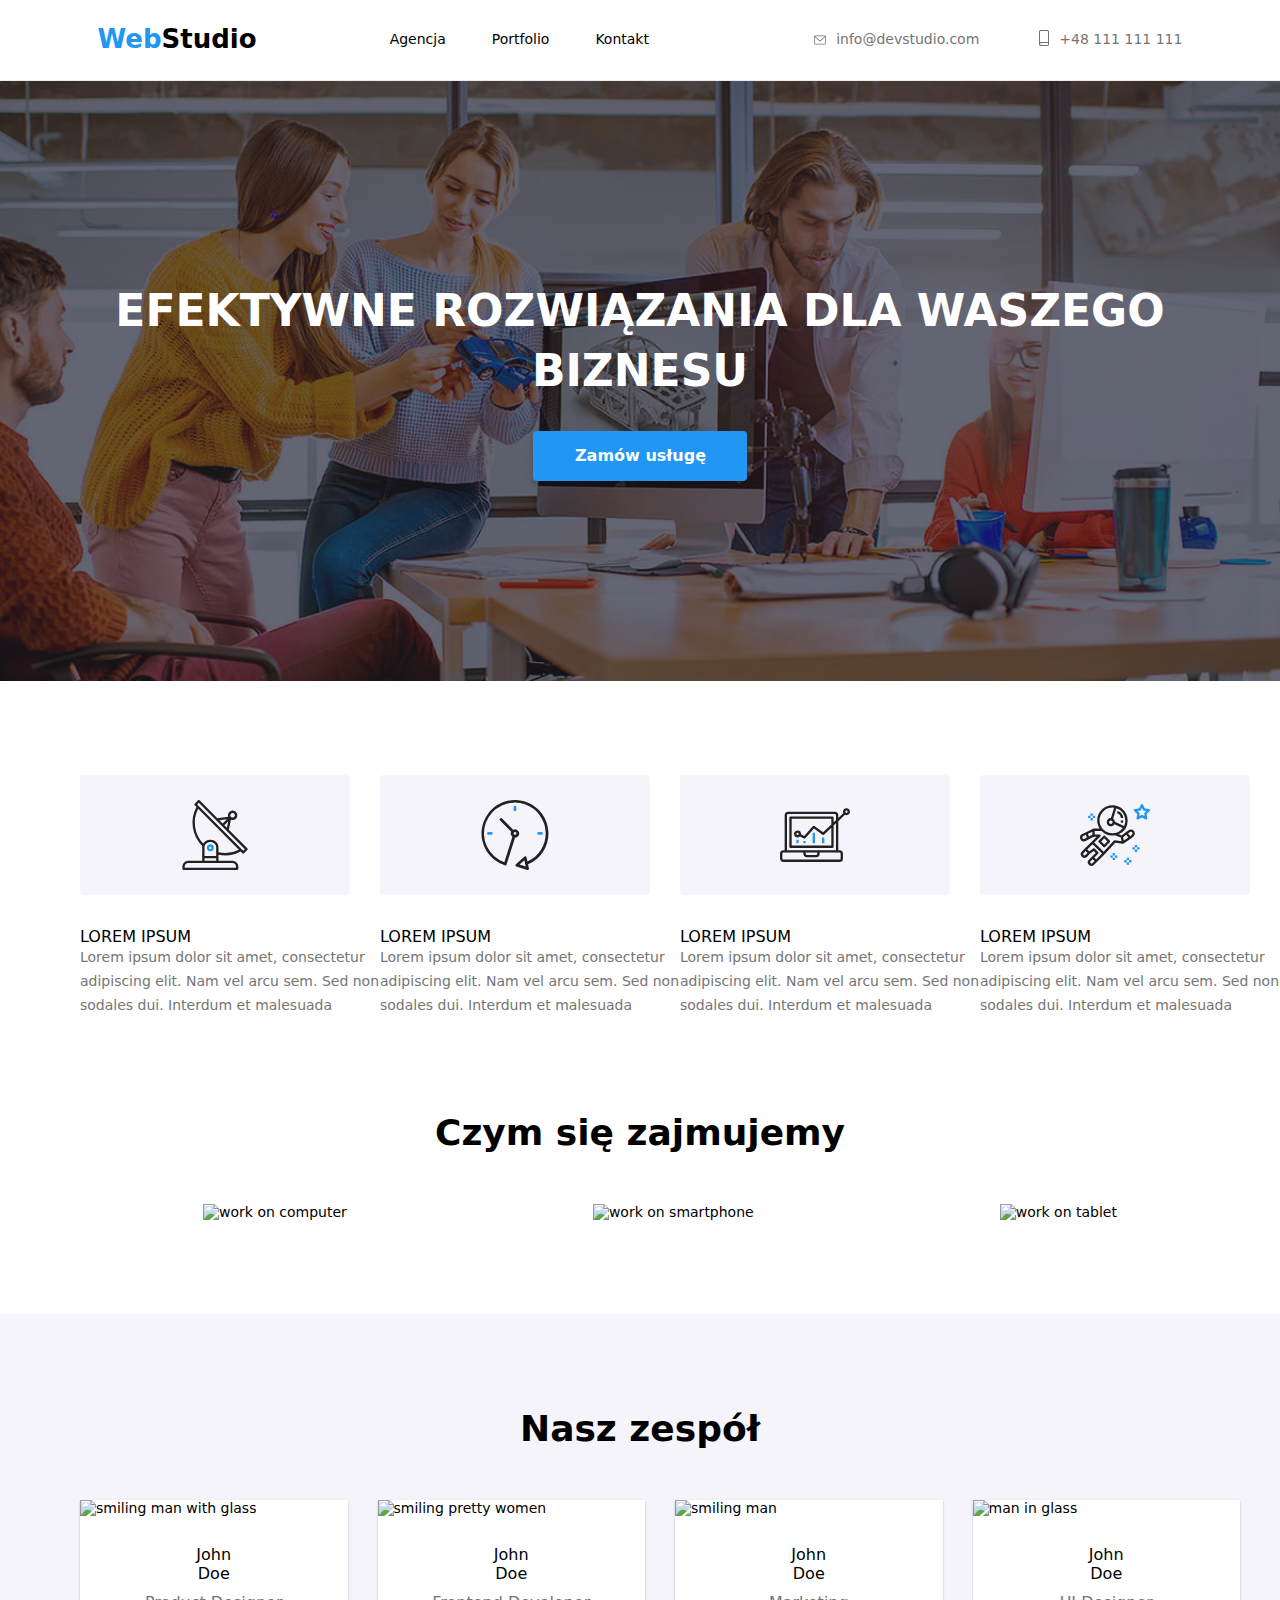
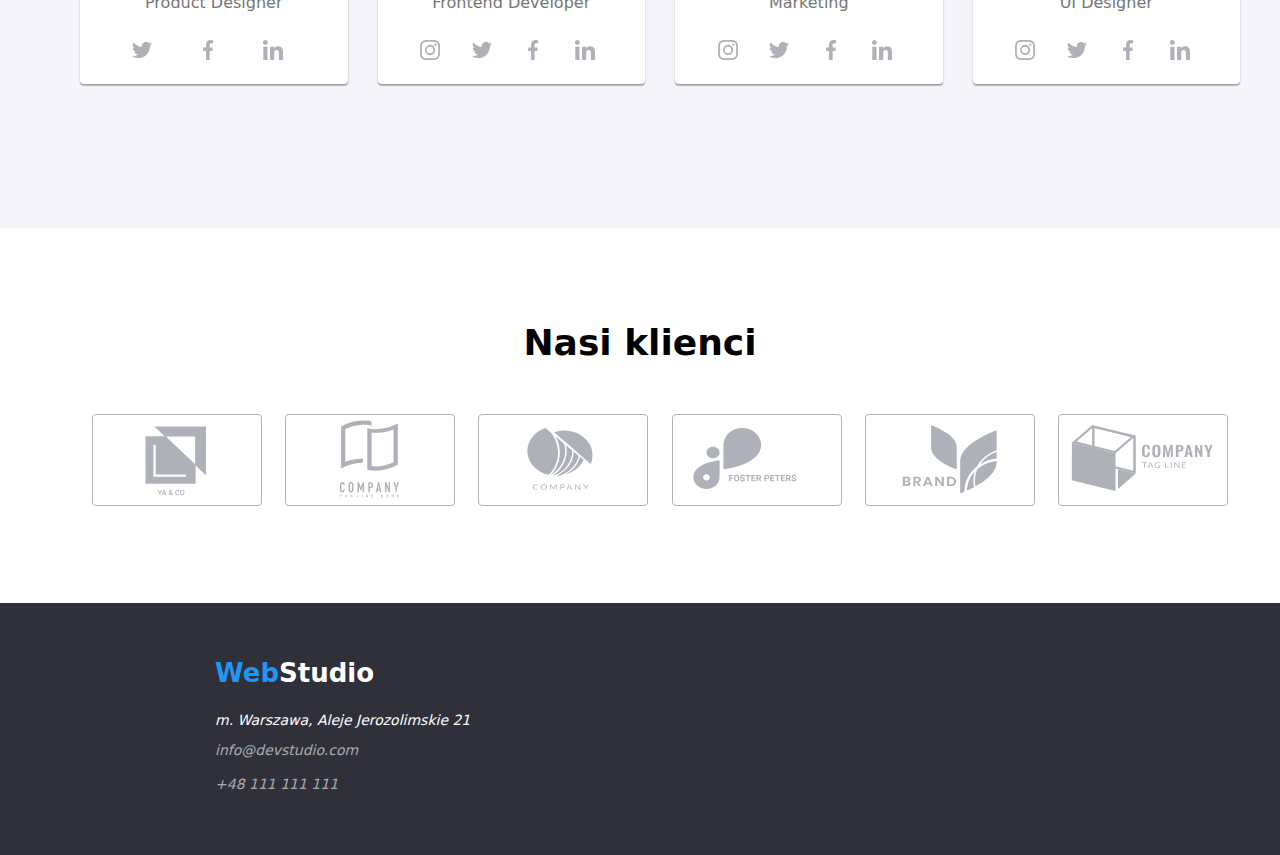
==== index.html @ a22b7eb2 "add background-image, fix header" ====
<!DOCTYPE html>
<html lang="en">
  <head>
    <meta charset="UTF-8" />
    <meta http-equiv="X-UA-Compatible" content="IE=edge" />
    <meta name="viewport" content="width=device-width, initial-scale=1.0" />
    <title>Studio</title>
    <link rel="preconnect" href="https://fonts.googleapis.com" />
    <link rel="preconnect" href="https://fonts.gstatic.com" crossorigin />
    <link
      href="https://fonts.googleapis.com/css2?family=Raleway:wght@700&family=Roboto:wght@400;500;700;900&display=swap"
      rel="stylesheet"
    />
    <link rel="stylesheet" href="css\styles.css" />
    <link
      rel="stylesheet"
      href="https://cdnjs.cloudflare.com/ajax/libs/modern-normalize/1.1.0/modern-normalize.min.css"
    />
  </head>

  <body>
    <header class="header">
      <div class="container">
        <div class="header-location">
          <nav class="navi">
            <a class="logo" href="index.html">
              <span class="logo-header-first">Web</span
              ><span class="logo-header-second">Studio</span></a
            >
            <ul class="menu">
              <li class="link">Agencja</li>
              <li><a class="link" href="portfolio.html">Portfolio</a></li>
              <li class="link">Kontakt</li>
            </ul>
          </nav>
          <ul class="contact-header">
            <li class="contact-date">
              <a href=""
                ><svg
                  class="envelope-icon link"
                  id="icon-envelope"
                  height="16px"
                  width="12px"
                >
                  <use xlink:href="./images/icons.svg#icon-envelope"></use></svg
              ></a>
              <a href="" class="link" href="mailto:info@devstudio.com"
                >info@devstudio.com</a
              >
            </li>
            <li class="contact-date">
              <a href=""
                ><svg
                  class="smartphone-icon link"
                  id="icon-smartphone"
                  width="10px"
                  height="16px"
                >
                  <use
                    xlink:href="./images/icons.svg#icon-smartphone"
                  ></use></svg
              ></a>
              <a class="link" href="tel:+48111111111">+48 111 111 111</a>
            </li>
          </ul>
        </div>
      </div>
    </header>

    <main>
      <section class="section effectiv-business">
        <div class="container">
          <h1 class="title-main">EFEKTYWNE ROZWIĄZANIA DLA WASZEGO BIZNESU</h1>
          <button type="button" class="button-main">Zamów usługę</button>
        </div>
      </section>
      <section class="section">
        <div class="container">
          <ul class="container-items-lorem">
            <li>
              <article>
                <svg id="icon-antenna">
                  <use
                    xlink:href="./images/icons.svg#icon-antenna"
                    width="270px"
                    height="120px"
                  ></use>
                </svg>
                <h3 class="subtitle">LOREM IPSUM</h3>
                <p class="paragraph">
                  Lorem ipsum dolor sit amet, consectetur adipiscing elit. Nam
                  vel arcu sem. Sed non sodales dui. Interdum et malesuada
                </p>
              </article>
            </li>
            <li>
              <article>
                <svg id="clock">
                  <use
                    xlink:href="./images/icons.svg#icon-clock"
                    width="270px"
                    height="120px"
                  ></use>
                </svg>
                <h3 class="subtitle">LOREM IPSUM</h3>
                <p class="paragraph">
                  Lorem ipsum dolor sit amet, consectetur adipiscing elit. Nam
                  vel arcu sem. Sed non sodales dui. Interdum et malesuada
                </p>
              </article>
            </li>
            <li>
              <article>
                <svg id="diagram">
                  <use
                    xlink:href="./images/icons.svg#icon-diagram"
                    width="270px"
                    height="120px"
                  ></use>
                </svg>
                <h3 class="subtitle">LOREM IPSUM</h3>
                <p class="paragraph">
                  Lorem ipsum dolor sit amet, consectetur adipiscing elit. Nam
                  vel arcu sem. Sed non sodales dui. Interdum et malesuada
                </p>
              </article>
            </li>
            <li>
              <article>
                <svg id="astronaut">
                  <use
                    xlink:href="./images/icons.svg#icon-astronaut"
                    width="270px"
                    height="120px"
                  ></use>
                </svg>
                <h3 class="subtitle">LOREM IPSUM</h3>
                <p class="paragraph">
                  Lorem ipsum dolor sit amet, consectetur adipiscing elit. Nam
                  vel arcu sem. Sed non sodales dui. Interdum et malesuada
                </p>
              </article>
            </li>
          </ul>

          <header>
            <h2 class="tittle">Czym się zajmujemy</h2>
          </header>
          <ul class="responsibilities">
            <li>
              <article>
                <figure class="respo-picture">
                  <img
                    src="https://github.com/MichalBryla3/goit-markup-hw-01/blob/main/images/photo1.jpg?raw=true"
                    alt="work on computer"
                    width="370"
                    height="294"
                  />
                </figure>
              </article>
            </li>
            <li>
              <article>
                <figure class="respo-picture">
                  <img
                    src="https://github.com/MichalBryla3/goit-markup-hw-01/blob/main/images/photo2.jpg?raw=true"
                    alt="work on smartphone"
                    width="370"
                    height="294"
                  />
                </figure>
              </article>
            </li>
            <li>
              <article>
                <figure class="respo-picture">
                  <img
                    src="https://github.com/MichalBryla3/goit-markup-hw-01/blob/main/images/photo3.jpg?raw=true"
                    alt="work on tablet"
                    width="370"
                    height="294"
                  />
                </figure>
              </article>
            </li>
          </ul>
        </div>
      </section>

      <section class="section our-team">
        <div class="container">
          <header>
            <h2 class="tittle">Nasz zespół</h2>
          </header>
          <ul class="our-team-list">
            <li>
              <article class="art-color">
                <figure>
                  <img
                    src="https://github.com/MichalBryla3/goit-markup-hw-01/blob/main/images/johndoe.jpg?raw=true"
                    alt="smiling man with glass"
                    width="270"
                    height="260"
                  />
                  <figcaption class="text-team">
                    <h3 class="name">John Doe</h3>
                    <p class="description">Product Designer</p>
                    <div class="icons-team">
                      <svg class="instagram-icon" id="icon-instagram">
                        <use
                          xlink:href="./images/icons.svg#icon-instagram"
                          width="44px"
                          height="44px"
                        ></use>
                      </svg>
                      <svg id="icon-twitter">
                        <use
                          xlink:href="./images/icons.svg#icon-twitter"
                          width="44px"
                          height="44px"
                        ></use>
                      </svg>
                      <svg id="icon-facebook">
                        <use
                          xlink:href="./images/icons.svg#icon-facebook"
                          width="44px"
                          height="44px"
                        ></use>
                      </svg>
                      <svg id="icon-linkedin">
                        <use
                          xlink:href="./images/icons.svg#icon-linkedin"
                          width="44px"
                          height="44px"
                        ></use>
                      </svg>
                    </div>
                  </figcaption>
                </figure>
              </article>
            </li>
            <li>
              <article class="art-color">
                <figure>
                  <img
                    src="https://github.com/MichalBryla3/goit-markup-hw-01/blob/main/images/johndoe2.jpg?raw=true"
                    alt="smiling pretty women"
                    width="270"
                    height="260"
                  />
                  <figcaption class="text-team">
                    <h3 class="name">John Doe</h3>
                    <p class="description">Frontend Developer</p>
                    <div class="icons-team">
                      <svg id="icon-instagram">
                        <use
                          xlink:href="./images/icons.svg#icon-instagram"
                          width="44px"
                          height="44px"
                        ></use>
                      </svg>
                      <svg id="icon-twitter">
                        <use
                          xlink:href="./images/icons.svg#icon-twitter"
                          width="44px"
                          height="44px"
                        ></use>
                      </svg>
                      <svg id="icon-facebook">
                        <use
                          xlink:href="./images/icons.svg#icon-facebook"
                          width="44px"
                          height="44px"
                        ></use>
                      </svg>
                      <svg id="icon-linkedin">
                        <use
                          xlink:href="./images/icons.svg#icon-linkedin"
                          width="44px"
                          height="44px"
                        ></use>
                      </svg>
                    </div>
                  </figcaption>
                </figure>
              </article>
            </li>
            <li>
              <article class="art-color">
                <figure>
                  <img
                    src="https://github.com/MichalBryla3/goit-markup-hw-01/blob/main/images/johndoe3.jpg?raw=true"
                    alt="smiling man"
                    width="270"
                    height="260"
                  />
                  <figcaption class="text-team">
                    <h3 class="name">John Doe</h3>
                    <p class="description">Marketing</p>
                    <div class="icons-team">
                      <svg id="icon-instagram">
                        <use
                          xlink:href="./images/icons.svg#icon-instagram"
                          width="44px"
                          height="44px"
                        ></use>
                      </svg>
                      <svg id="icon-twitter">
                        <use
                          xlink:href="./images/icons.svg#icon-twitter"
                          width="44px"
                          height="44px"
                        ></use>
                      </svg>
                      <svg id="icon-facebook">
                        <use
                          xlink:href="./images/icons.svg#icon-facebook"
                          width="44px"
                          height="44px"
                        ></use>
                      </svg>
                      <svg id="icon-linkedin">
                        <use
                          xlink:href="./images/icons.svg#icon-linkedin"
                          width="44px"
                          height="44px"
                        ></use>
                      </svg>
                    </div>
                  </figcaption>
                </figure>
              </article>
            </li>
            <li>
              <article class="art-color">
                <figure>
                  <img
                    src="https://github.com/MichalBryla3/goit-markup-hw-01/blob/main/images/johndoe4.jpg?raw=true"
                    alt="man in glass"
                    width="270"
                    height="260"
                  />
                  <figcaption class="text">
                    <h3 class="name">John Doe</h3>
                    <p class="description">UI Designer</p>
                    <div class="icons-team">
                      <svg class="icon-instagram" id="icon-instagram">
                        <use
                          xlink:href="./images/icons.svg#icon-instagram"
                          width="44px"
                          height="44px"
                        ></use>
                      </svg>
                      <svg id="icon-twitter">
                        <use
                          xlink:href="./images/icons.svg#icon-twitter"
                          width="44px"
                          height="44px"
                        ></use>
                      </svg>
                      <svg id="icon-facebook">
                        <use
                          xlink:href="./images/icons.svg#icon-facebook"
                          width="44px"
                          height="44px"
                        ></use>
                      </svg>
                      <svg id="icon-linkedin">
                        <use
                          xlink:href="./images/icons.svg#icon-linkedin"
                          width="44px"
                          height="44px"
                        ></use>
                      </svg>
                    </div>
                  </figcaption>
                </figure>
              </article>
            </li>
          </ul>
        </div>
      </section>
      <section class="section">
        <div class="container">
          <h2 class="tittle">Nasi klienci</h2>
          <ul class="our-clients">
            <li class="omgomg">
              <a href=""
                ><svg class="client" id="icon-Logo1">
                  <use xlink:href="./images/icons.svg#icon-Logo1"></use></svg
              ></a>
            </li>

            <li>
              <a href=""
                ><svg class="client" id="icon-Logo2">
                  <use xlink:href="./images/icons.svg#icon-Logo2"></use></svg
              ></a>
            </li>
            <li>
              <a href=""
                ><svg class="client" id="icon-Logo3">
                  <use xlink:href="./images/icons.svg#icon-Logo3"></use></svg
              ></a>
            </li>
            <li>
              <a href=""
                ><svg class="client" id="icon-Logo4">
                  <use xlink:href="./images/icons.svg#icon-Logo4"></use></svg
              ></a>
            </li>
            <li>
              <a href=""
                ><svg class="client" id="icon-Logo5">
                  <use xlink:href="./images/icons.svg#icon-Logo5"></use></svg
              ></a>
            </li>
            <li>
              <a href=""
                ><svg class="client" id="icon-Logo6">
                  <use xlink:href="./images/icons.svg#icon-Logo6"></use></svg
              ></a>
            </li>
          </ul>
        </div>
      </section>
    </main>
    <footer class="footer">
      <div class="container">
        <a class="logo-footer" href="index.html"
          ><span class="logo-footer-first">Web</span
          ><span class="logo-footer-second">Studio</span></a
        >

        <address>
          <p class="address">m. Warszawa, Aleje Jerozolimskie 21</p>
          <ul class="footer-dots">
            <li>
              <a class="link contact-footer" href="mailto:info@devstudio.com"
                >info@devstudio.com</a
              >
            </li>
            <li>
              <a class="link contact-footer" href="tel:+48111111111"
                >+48 111 111 111</a
              >
            </li>
          </ul>
        </address>
      </div>
    </footer>
  </body>
</html>
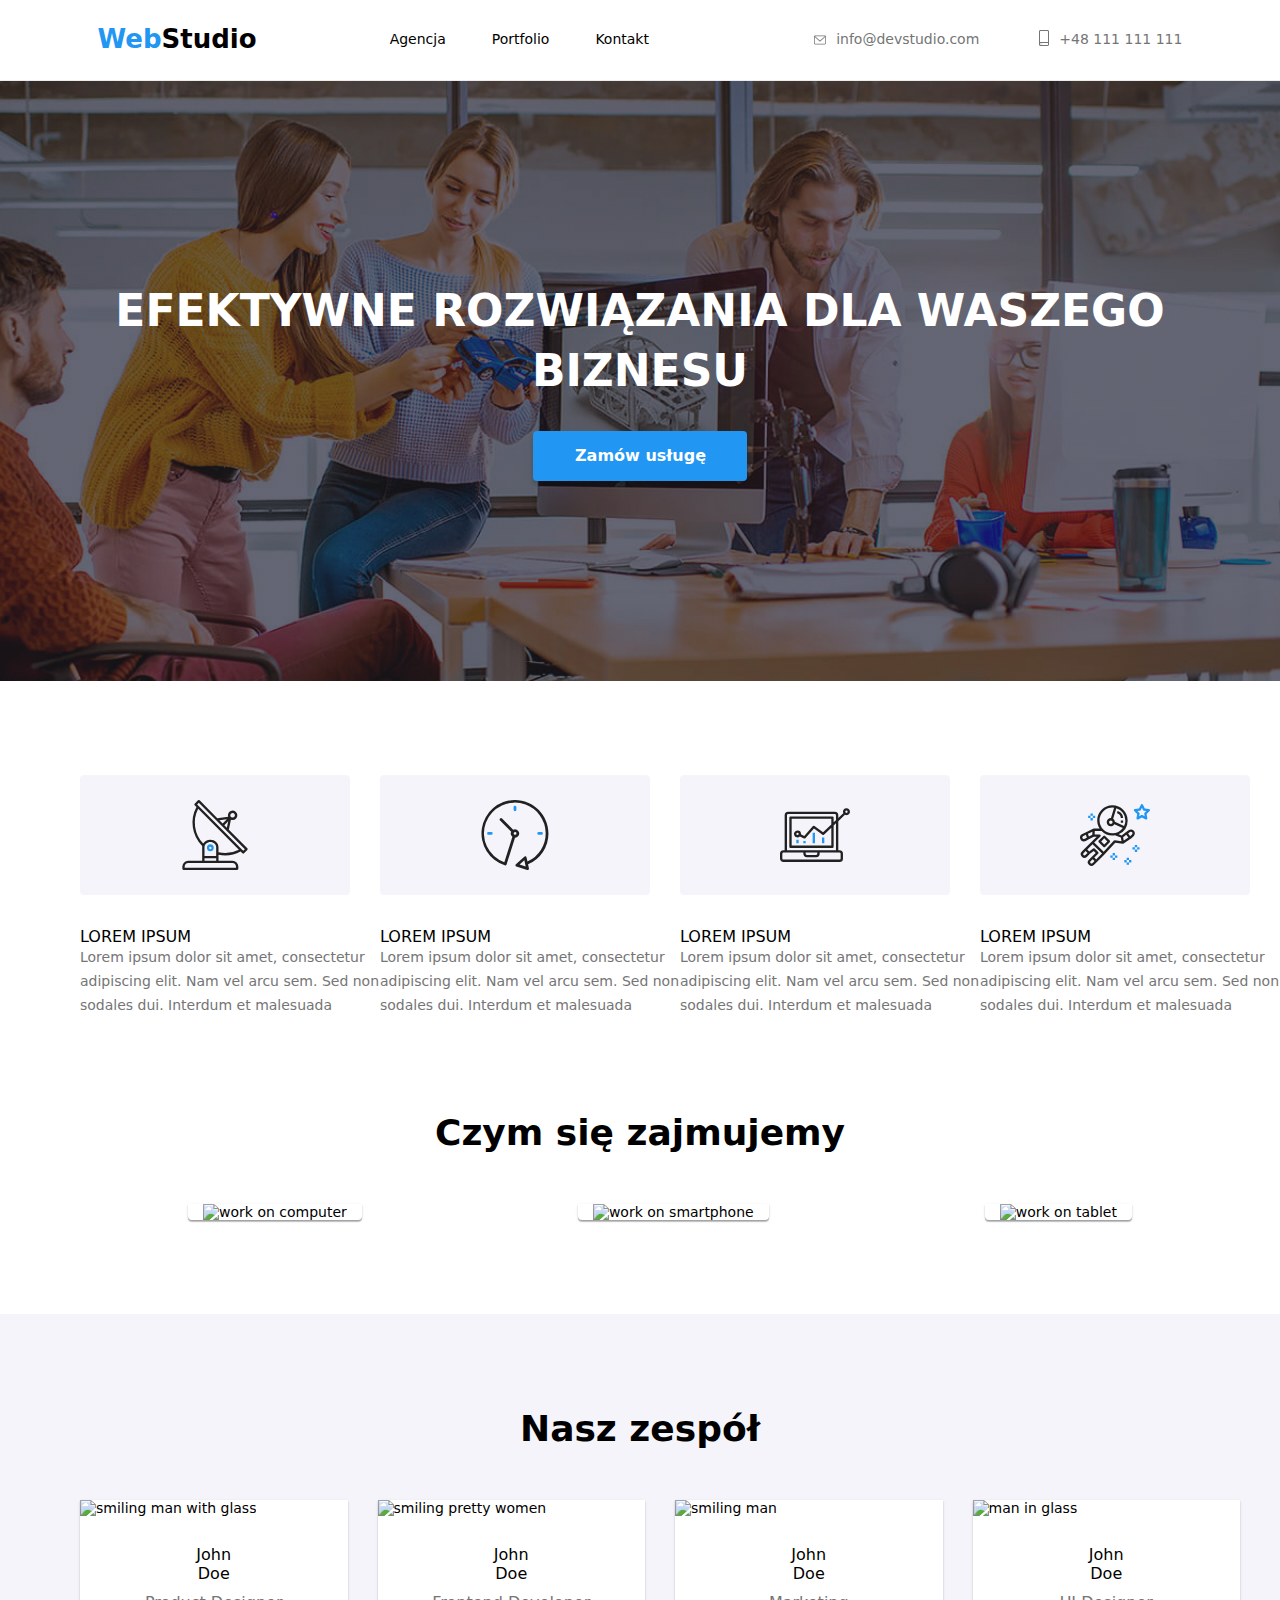
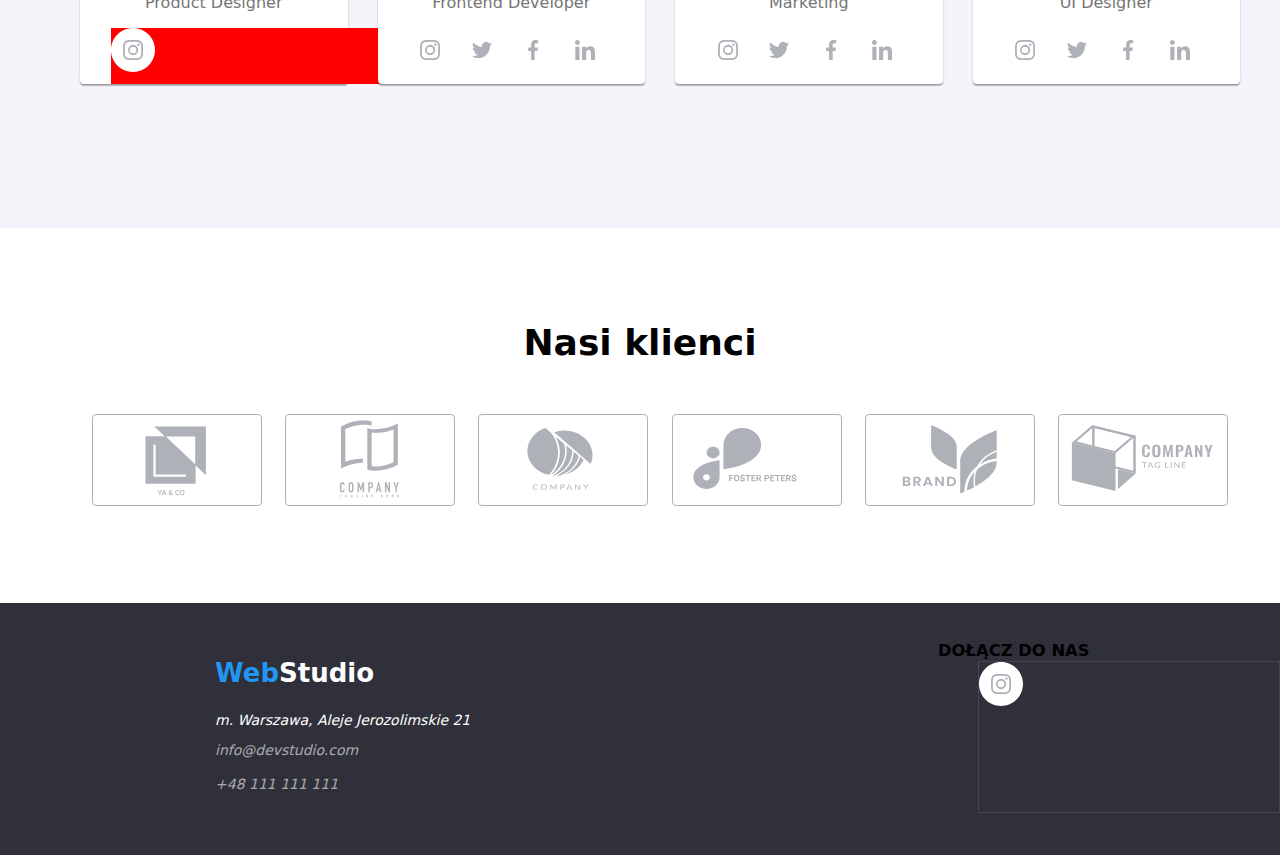
==== commit 909069c2: "do poprawy" ====
--- a/index.html
+++ b/index.html
@@ -206,13 +206,14 @@
                     <h3 class="name">John Doe</h3>
                     <p class="description">Product Designer</p>
                     <div class="icons-team">
-                      <svg class="instagram-icon" id="icon-instagram">
-                        <use
-                          xlink:href="./images/icons.svg#icon-instagram"
-                          width="44px"
-                          height="44px"
-                        ></use>
-                      </svg>
+                      <a class="instagram-icons" href=""
+                        ><svg class="instagram-icon" id="icon-instagram">
+                          <use
+                            xlink:href="./images/icons.svg#icon-instagram"
+                            width="44px"
+                            height="44px"
+                          ></use></svg
+                      ></a>
                       <svg id="icon-twitter">
                         <use
                           xlink:href="./images/icons.svg#icon-twitter"
@@ -425,6 +426,7 @@
         </div>
       </section>
     </main>
+
     <footer class="footer">
       <div class="container">
         <a class="logo-footer" href="index.html"
@@ -448,6 +450,24 @@
           </ul>
         </address>
       </div>
+      <div>
+        <h3>DOŁĄCZ DO NAS</h3>
+        <ul>
+          <li>
+            <a href=""
+              ><svg class="footer-icon" id="icon-instagram">
+                <use
+                  xlink:href="./images/icons.svg#icon-instagram"
+                  width="44px"
+                  height="44px"
+                ></use></svg
+            ></a>
+          </li>
+          <li><a href=""></a></li>
+          <li><a href=""></a></li>
+          <li><a href=""></a></li>
+        </ul>
+      </div>
     </footer>
   </body>
 </html>
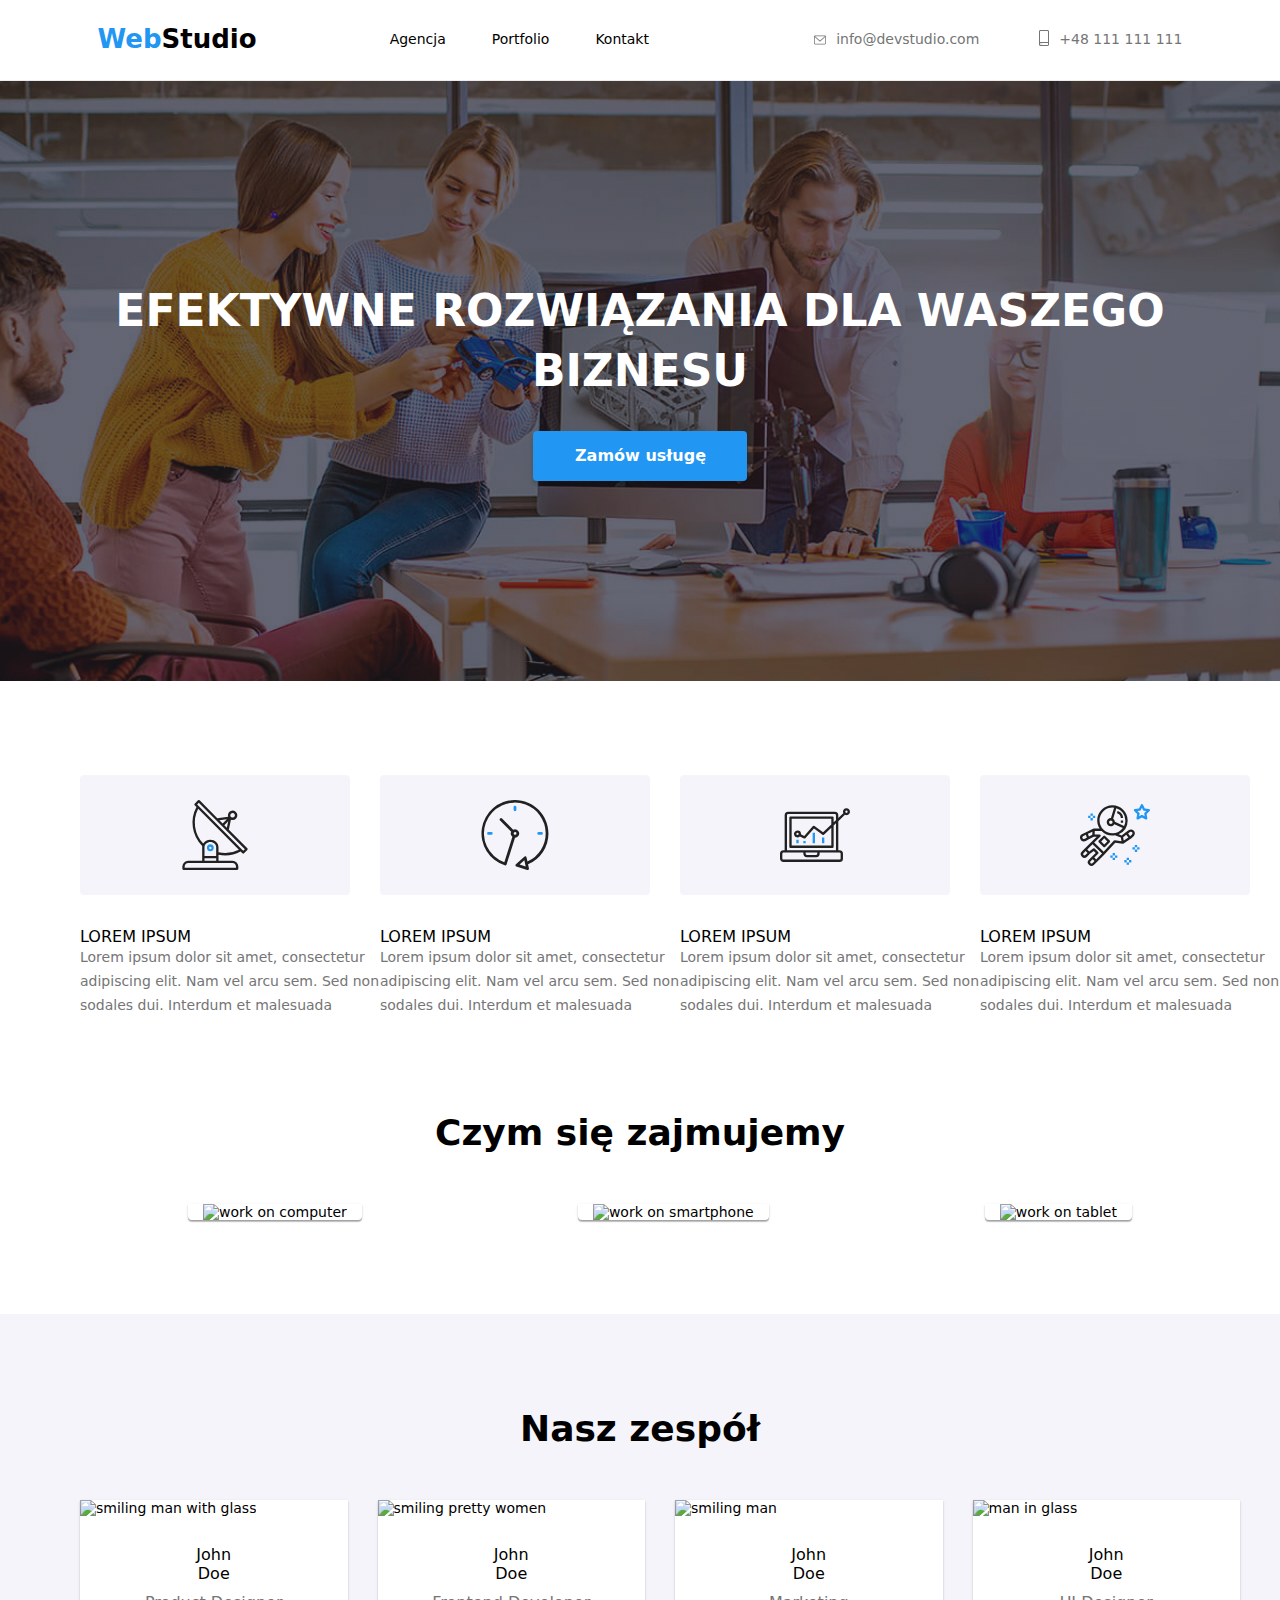
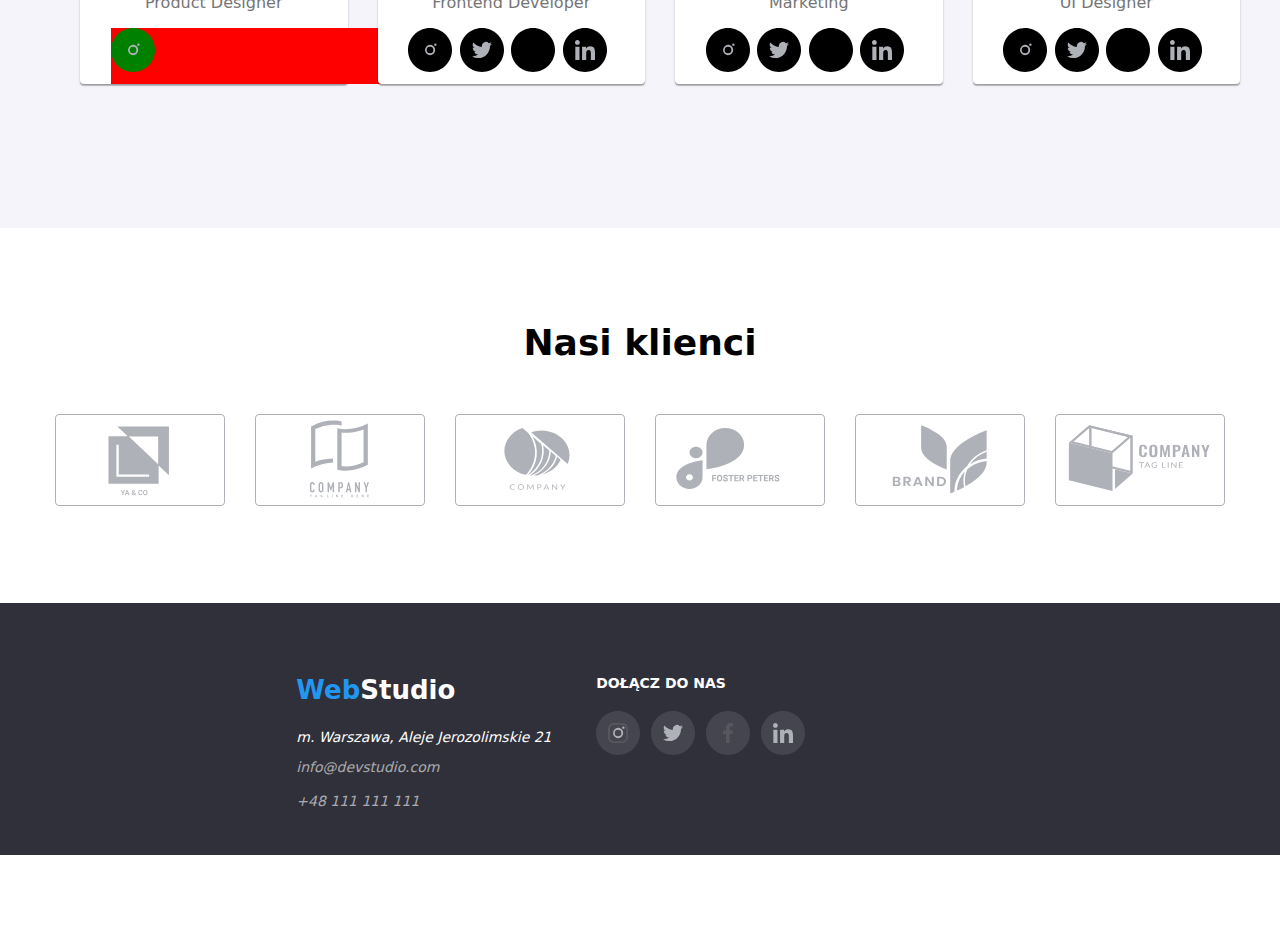
==== commit 889b3308: "social media in footer" ====
--- a/index.html
+++ b/index.html
@@ -428,7 +428,7 @@
     </main>
 
     <footer class="footer">
-      <div class="container">
+      <div class="container footer-container">
         <a class="logo-footer" href="index.html"
           ><span class="logo-footer-first">Web</span
           ><span class="logo-footer-second">Studio</span></a
@@ -450,9 +450,9 @@
           </ul>
         </address>
       </div>
-      <div>
-        <h3>DOŁĄCZ DO NAS</h3>
-        <ul>
+      <div class="join-to-us">
+        <h3 class="subtitle-social-media">DOŁĄCZ DO NAS</h3>
+        <ul class="icons-to-social-media">
           <li>
             <a href=""
               ><svg class="footer-icon" id="icon-instagram">
@@ -463,9 +463,36 @@
                 ></use></svg
             ></a>
           </li>
-          <li><a href=""></a></li>
-          <li><a href=""></a></li>
-          <li><a href=""></a></li>
+          <li>
+            <a href=""
+              ><svg class="footer-icon" id="icon-twitter">
+                <use
+                  xlink:href="./images/icons.svg#icon-twitter"
+                  width="44px"
+                  height="44px"
+                ></use></svg
+            ></a>
+          </li>
+          <li>
+            <a href=""
+              ><svg class="footer-icon" id="icon-facebook">
+                <use
+                  xlink:href="./images/icons.svg#icon-facebook"
+                  width="44px"
+                  height="44px"
+                ></use></svg
+            ></a>
+          </li>
+          <li>
+            <a href=""
+              ><svg class="footer-icon" id="icon-linkedin">
+                <use
+                  xlink:href="./images/icons.svg#icon-linkedin"
+                  width="44px"
+                  height="44px"
+                ></use></svg
+            ></a>
+          </li>
         </ul>
       </div>
     </footer>
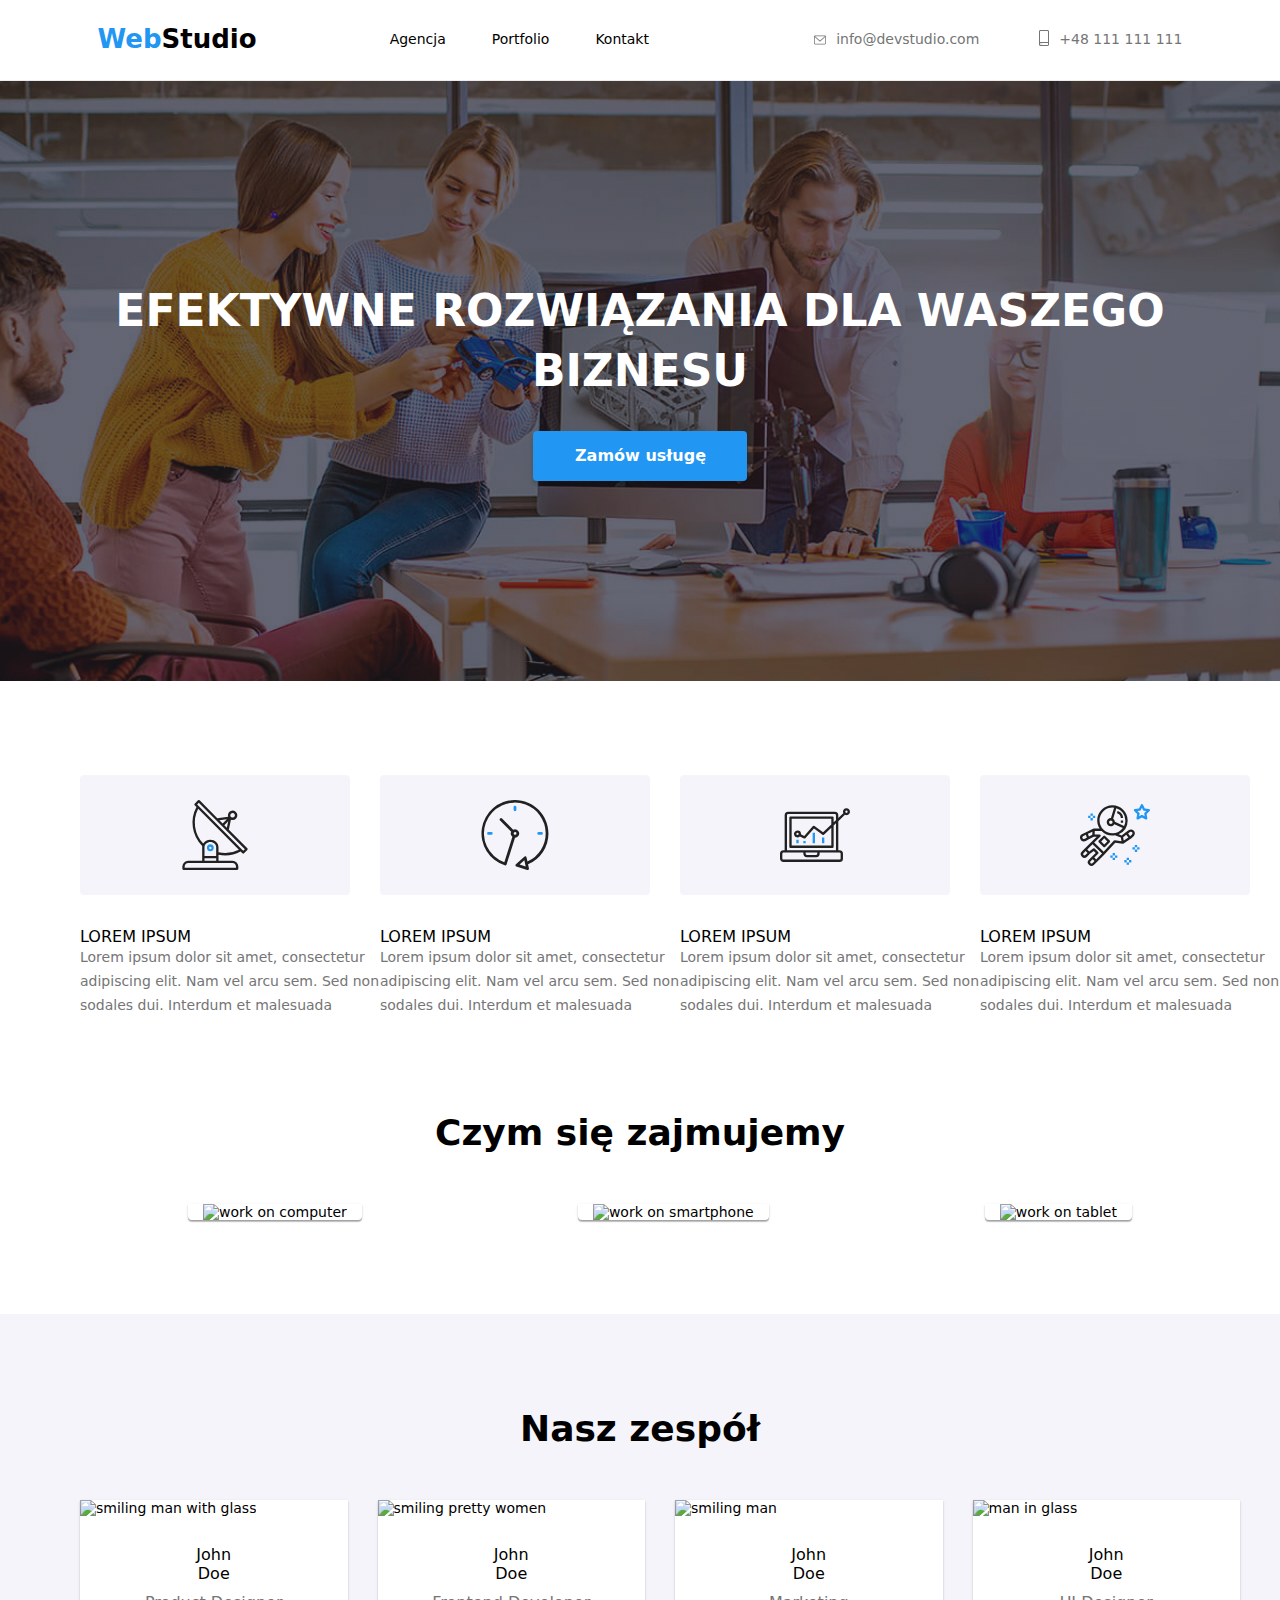
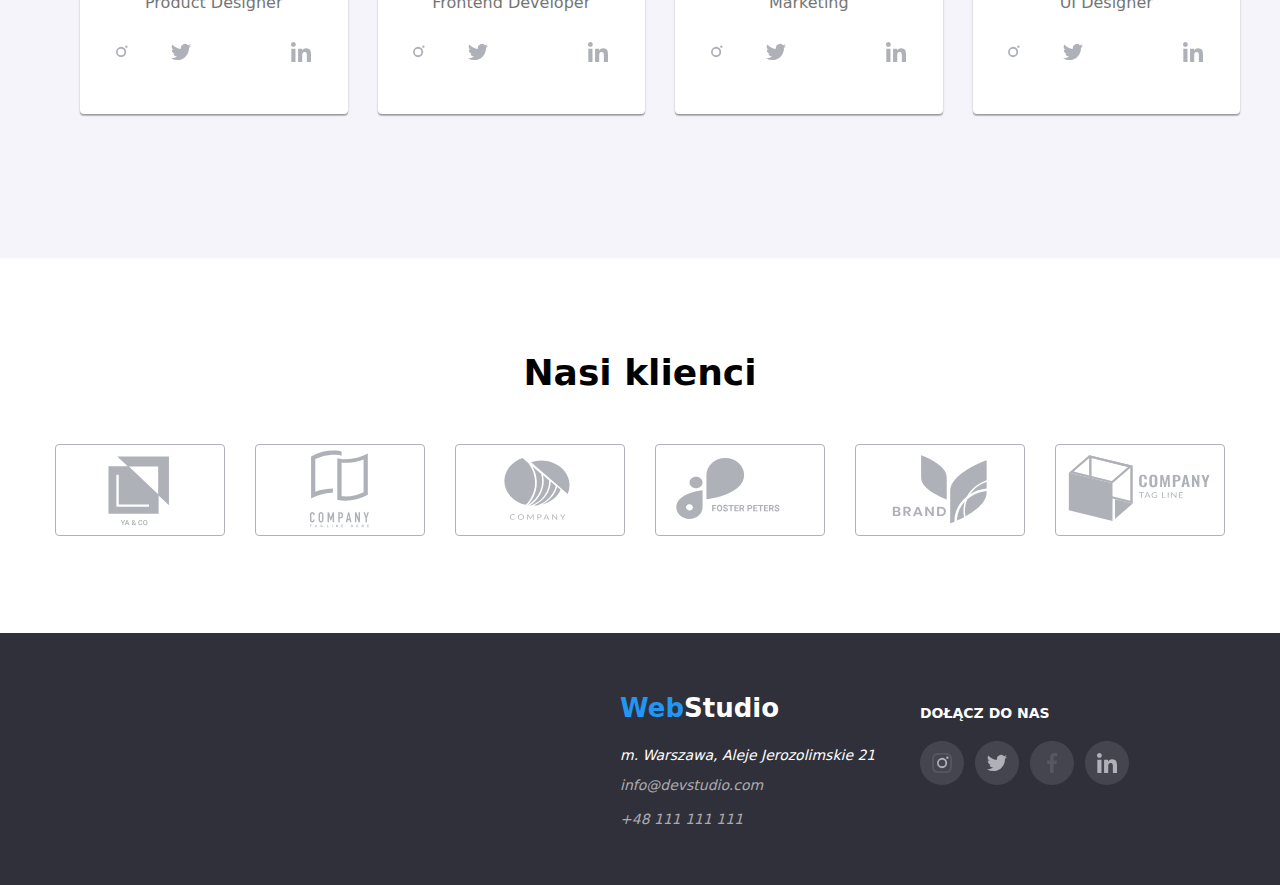
==== commit c42302a1: "add box-shadow to portfolio" ====
--- a/index.html
+++ b/index.html
@@ -206,35 +206,38 @@
                     <h3 class="name">John Doe</h3>
                     <p class="description">Product Designer</p>
                     <div class="icons-team">
-                      <a class="instagram-icons" href=""
-                        ><svg class="instagram-icon" id="icon-instagram">
+                      <a class="icon" href=""
+                        ><svg class="icons-hover" id="icon-instagram">
                           <use
                             xlink:href="./images/icons.svg#icon-instagram"
                             width="44px"
                             height="44px"
                           ></use></svg
                       ></a>
-                      <svg id="icon-twitter">
-                        <use
-                          xlink:href="./images/icons.svg#icon-twitter"
-                          width="44px"
-                          height="44px"
-                        ></use>
-                      </svg>
-                      <svg id="icon-facebook">
-                        <use
-                          xlink:href="./images/icons.svg#icon-facebook"
-                          width="44px"
-                          height="44px"
-                        ></use>
-                      </svg>
-                      <svg id="icon-linkedin">
-                        <use
-                          xlink:href="./images/icons.svg#icon-linkedin"
-                          width="44px"
-                          height="44px"
-                        ></use>
-                      </svg>
+                      <a class="icon" href=""
+                        ><svg class="icons-hover" id="icon-twitter">
+                          <use
+                            xlink:href="./images/icons.svg#icon-twitter"
+                            width="44px"
+                            height="44px"
+                          ></use></svg
+                      ></a>
+                      <a class="icon" href=""
+                        ><svg class="icons-hover" id="icon-facebook">
+                          <use
+                            xlink:href="./images/icons.svg#icon-facebook"
+                            width="44px"
+                            height="44px"
+                          ></use></svg
+                      ></a>
+                      <a class="icon" href=""
+                        ><svg class="icons-hover" id="icon-linkedin">
+                          <use
+                            xlink:href="./images/icons.svg#icon-linkedin"
+                            width="44px"
+                            height="44px"
+                          ></use></svg
+                      ></a>
                     </div>
                   </figcaption>
                 </figure>
@@ -253,34 +256,38 @@
                     <h3 class="name">John Doe</h3>
                     <p class="description">Frontend Developer</p>
                     <div class="icons-team">
-                      <svg id="icon-instagram">
-                        <use
-                          xlink:href="./images/icons.svg#icon-instagram"
-                          width="44px"
-                          height="44px"
-                        ></use>
-                      </svg>
-                      <svg id="icon-twitter">
-                        <use
-                          xlink:href="./images/icons.svg#icon-twitter"
-                          width="44px"
-                          height="44px"
-                        ></use>
-                      </svg>
-                      <svg id="icon-facebook">
-                        <use
-                          xlink:href="./images/icons.svg#icon-facebook"
-                          width="44px"
-                          height="44px"
-                        ></use>
-                      </svg>
-                      <svg id="icon-linkedin">
-                        <use
-                          xlink:href="./images/icons.svg#icon-linkedin"
-                          width="44px"
-                          height="44px"
-                        ></use>
-                      </svg>
+                      <a class="icon" href=""
+                        ><svg class="icons-hover" id="icon-instagram">
+                          <use
+                            xlink:href="./images/icons.svg#icon-instagram"
+                            width="44px"
+                            height="44px"
+                          ></use></svg
+                      ></a>
+                      <a class="icon" href=""
+                        ><svg class="icons-hover" id="icon-twitter">
+                          <use
+                            xlink:href="./images/icons.svg#icon-twitter"
+                            width="44px"
+                            height="44px"
+                          ></use></svg
+                      ></a>
+                      <a class="icon" href=""
+                        ><svg class="icons-hover" id="icon-facebook">
+                          <use
+                            xlink:href="./images/icons.svg#icon-facebook"
+                            width="44px"
+                            height="44px"
+                          ></use></svg
+                      ></a>
+                      <a class="icon" href=""
+                        ><svg class="icons-hover" id="icon-linkedin">
+                          <use
+                            xlink:href="./images/icons.svg#icon-linkedin"
+                            width="44px"
+                            height="44px"
+                          ></use></svg
+                      ></a>
                     </div>
                   </figcaption>
                 </figure>
@@ -299,34 +306,38 @@
                     <h3 class="name">John Doe</h3>
                     <p class="description">Marketing</p>
                     <div class="icons-team">
-                      <svg id="icon-instagram">
-                        <use
-                          xlink:href="./images/icons.svg#icon-instagram"
-                          width="44px"
-                          height="44px"
-                        ></use>
-                      </svg>
-                      <svg id="icon-twitter">
-                        <use
-                          xlink:href="./images/icons.svg#icon-twitter"
-                          width="44px"
-                          height="44px"
-                        ></use>
-                      </svg>
-                      <svg id="icon-facebook">
-                        <use
-                          xlink:href="./images/icons.svg#icon-facebook"
-                          width="44px"
-                          height="44px"
-                        ></use>
-                      </svg>
-                      <svg id="icon-linkedin">
-                        <use
-                          xlink:href="./images/icons.svg#icon-linkedin"
-                          width="44px"
-                          height="44px"
-                        ></use>
-                      </svg>
+                      <a class="icon" href=""
+                        ><svg class="icons-hover" id="icon-instagram">
+                          <use
+                            xlink:href="./images/icons.svg#icon-instagram"
+                            width="44px"
+                            height="44px"
+                          ></use></svg
+                      ></a>
+                      <a class="icon" href=""
+                        ><svg class="icons-hover" id="icon-twitter">
+                          <use
+                            xlink:href="./images/icons.svg#icon-twitter"
+                            width="44px"
+                            height="44px"
+                          ></use></svg
+                      ></a>
+                      <a class="icon" href=""
+                        ><svg class="icons-hover" id="icon-facebook">
+                          <use
+                            xlink:href="./images/icons.svg#icon-facebook"
+                            width="44px"
+                            height="44px"
+                          ></use></svg
+                      ></a>
+                      <a class="icon" href=""
+                        ><svg class="icons-hover" id="icon-linkedin">
+                          <use
+                            xlink:href="./images/icons.svg#icon-linkedin"
+                            width="44px"
+                            height="44px"
+                          ></use></svg
+                      ></a>
                     </div>
                   </figcaption>
                 </figure>
@@ -345,34 +356,38 @@
                     <h3 class="name">John Doe</h3>
                     <p class="description">UI Designer</p>
                     <div class="icons-team">
-                      <svg class="icon-instagram" id="icon-instagram">
-                        <use
-                          xlink:href="./images/icons.svg#icon-instagram"
-                          width="44px"
-                          height="44px"
-                        ></use>
-                      </svg>
-                      <svg id="icon-twitter">
-                        <use
-                          xlink:href="./images/icons.svg#icon-twitter"
-                          width="44px"
-                          height="44px"
-                        ></use>
-                      </svg>
-                      <svg id="icon-facebook">
-                        <use
-                          xlink:href="./images/icons.svg#icon-facebook"
-                          width="44px"
-                          height="44px"
-                        ></use>
-                      </svg>
-                      <svg id="icon-linkedin">
-                        <use
-                          xlink:href="./images/icons.svg#icon-linkedin"
-                          width="44px"
-                          height="44px"
-                        ></use>
-                      </svg>
+                      <a class="icon" href=""
+                        ><svg class="icons-hover" id="icon-instagram">
+                          <use
+                            xlink:href="./images/icons.svg#icon-instagram"
+                            width="44px"
+                            height="44px"
+                          ></use></svg
+                      ></a>
+                      <a class="icon" href=""
+                        ><svg class="icons-hover" id="icon-twitter">
+                          <use
+                            xlink:href="./images/icons.svg#icon-twitter"
+                            width="44px"
+                            height="44px"
+                          ></use></svg
+                      ></a>
+                      <a class="icon" href=""
+                        ><svg class="icons-hover" id="icon-facebook">
+                          <use
+                            xlink:href="./images/icons.svg#icon-facebook"
+                            width="44px"
+                            height="44px"
+                          ></use></svg
+                      ></a>
+                      <a class="icon" href=""
+                        ><svg class="icons-hover" id="icon-linkedin">
+                          <use
+                            xlink:href="./images/icons.svg#icon-linkedin"
+                            width="44px"
+                            height="44px"
+                          ></use></svg
+                      ></a>
                     </div>
                   </figcaption>
                 </figure>
@@ -385,7 +400,7 @@
         <div class="container">
           <h2 class="tittle">Nasi klienci</h2>
           <ul class="our-clients">
-            <li class="omgomg">
+            <li>
               <a href=""
                 ><svg class="client" id="icon-Logo1">
                   <use xlink:href="./images/icons.svg#icon-Logo1"></use></svg
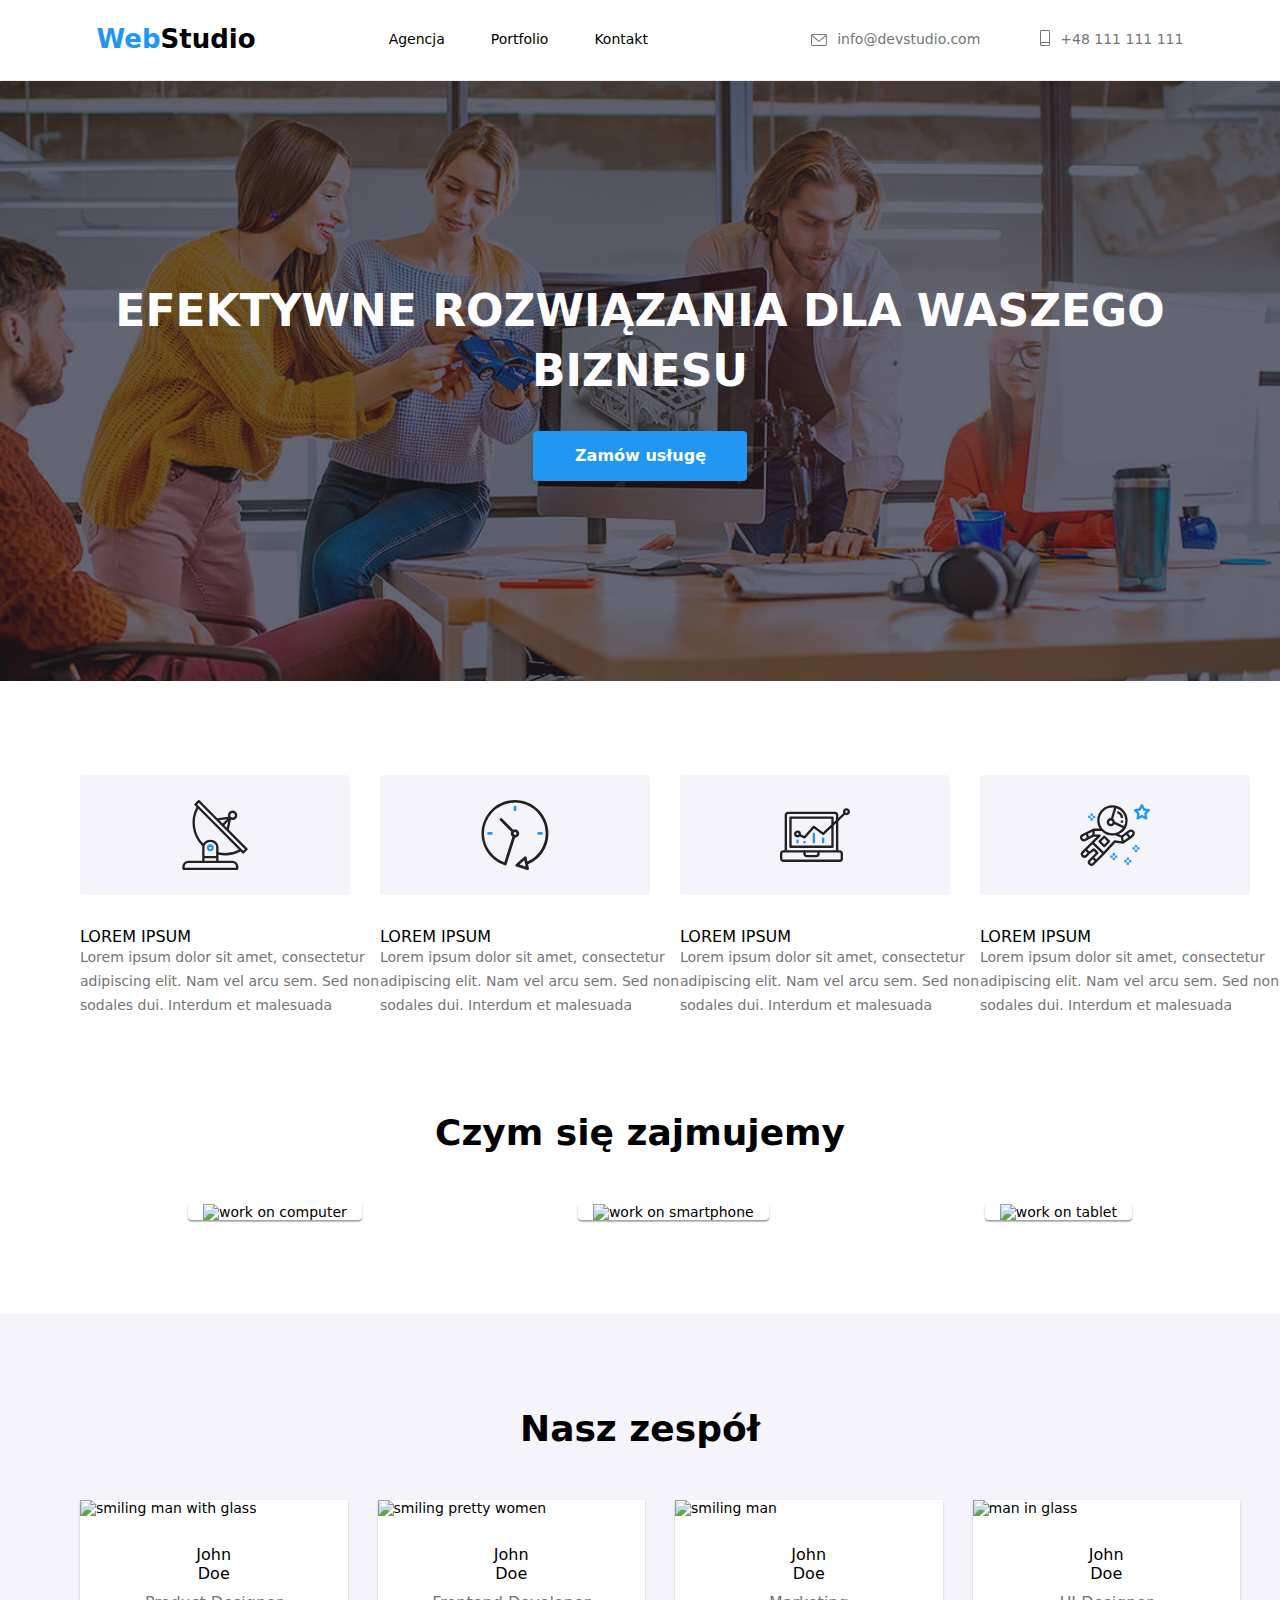
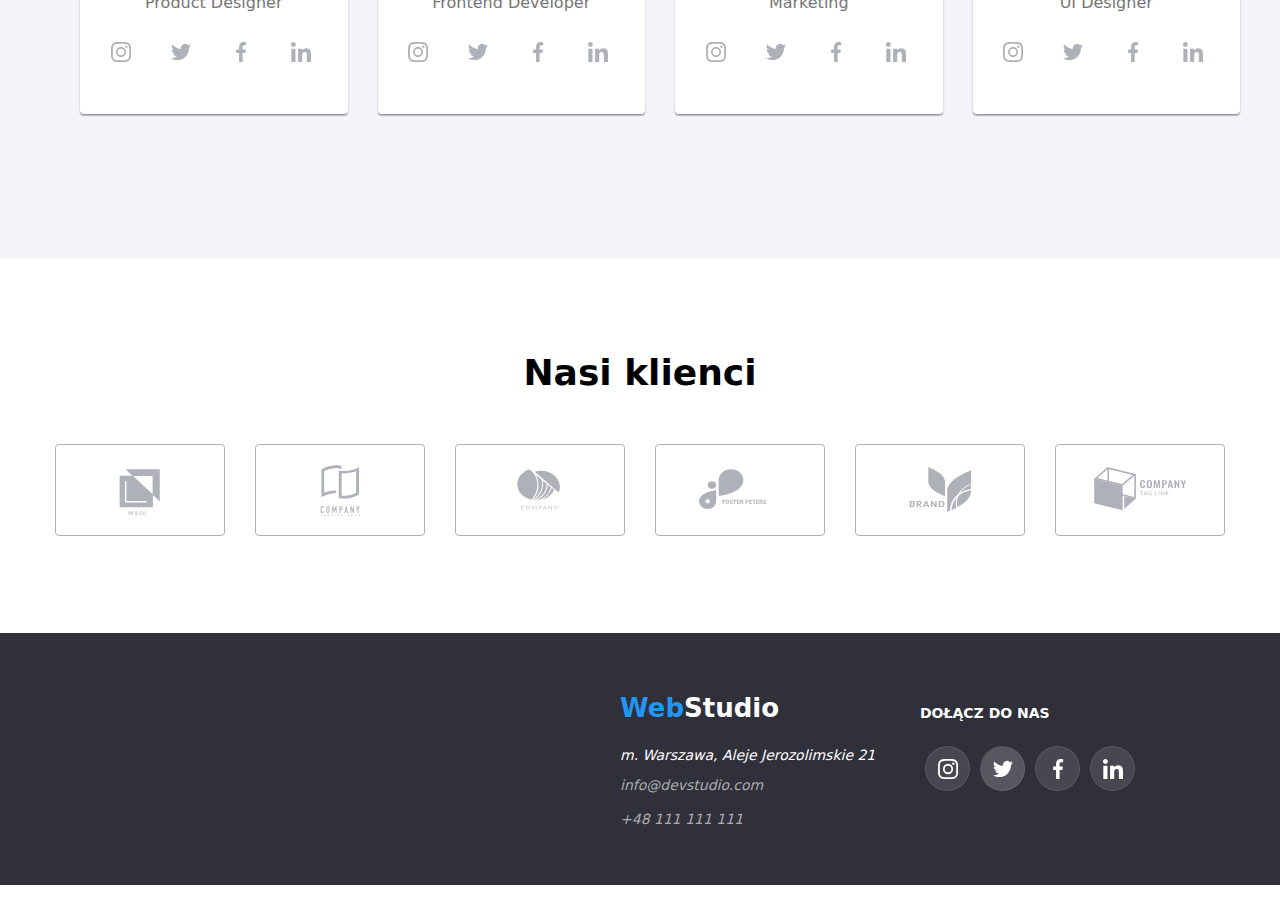
==== commit e0e16c27: "again addnew svg icons, fix footer social media icons, fix header" ====
--- a/index.html
+++ b/index.html
@@ -37,21 +37,19 @@
             <li class="contact-date">
               <a href=""
                 ><svg
-                  class="envelope-icon link"
+                  class="envelope-icon"
                   id="icon-envelope"
                   height="16px"
                   width="12px"
                 >
                   <use xlink:href="./images/icons.svg#icon-envelope"></use></svg
               ></a>
-              <a href="" class="link" href="mailto:info@devstudio.com"
-                >info@devstudio.com</a
-              >
+              <a href="mailto:info@devstudio.com">info@devstudio.com</a>
             </li>
             <li class="contact-date">
               <a href=""
                 ><svg
-                  class="smartphone-icon link"
+                  class="smartphone-icon"
                   id="icon-smartphone"
                   width="10px"
                   height="16px"
@@ -60,13 +58,12 @@
                     xlink:href="./images/icons.svg#icon-smartphone"
                   ></use></svg
               ></a>
-              <a class="link" href="tel:+48111111111">+48 111 111 111</a>
+              <a href="tel:+48111111111">+48 111 111 111</a>
             </li>
           </ul>
         </div>
       </div>
     </header>
-
     <main>
       <section class="section effectiv-business">
         <div class="container">
@@ -207,33 +204,34 @@
                     <p class="description">Product Designer</p>
                     <div class="icons-team">
                       <a class="icon" href=""
-                        ><svg class="icons-hover" id="icon-instagram">
-                          <use
-                            xlink:href="./images/icons.svg#icon-instagram"
-                            width="44px"
-                            height="44px"
-                          ></use></svg
-                      ></a>
-                      <a class="icon" href=""
-                        ><svg class="icons-hover" id="icon-twitter">
-                          <use
-                            xlink:href="./images/icons.svg#icon-twitter"
-                            width="44px"
-                            height="44px"
-                          ></use></svg
-                      ></a>
-                      <a class="icon" href=""
-                        ><svg class="icons-hover" id="icon-facebook">
-                          <use
-                            xlink:href="./images/icons.svg#icon-facebook"
-                            width="44px"
-                            height="44px"
-                          ></use></svg
-                      ></a>
-                      <a class="icon" href=""
-                        ><svg class="icons-hover" id="icon-linkedin">
-                          <use
-                            xlink:href="./images/icons.svg#icon-linkedin"
+                        ><svg class="icons-hover" id="icon-ig">
+                          <use
+                            class="color-klasy"
+                            xlink:href="./images/icons.svg#icon-ig"
+                            width="44px"
+                            height="44px"
+                          ></use></svg
+                      ></a>
+                      <a class="icon" href=""
+                        ><svg class="icons-hover" id="icon-twit">
+                          <use
+                            xlink:href="./images/icons.svg#icon-twit"
+                            width="44px"
+                            height="44px"
+                          ></use></svg
+                      ></a>
+                      <a class="icon" href=""
+                        ><svg class="icons-hover" id="icon-fb">
+                          <use
+                            xlink:href="./images/icons.svg#icon-fb"
+                            width="44px"
+                            height="44px"
+                          ></use></svg
+                      ></a>
+                      <a class="icon" href=""
+                        ><svg class="icons-hover" id="icon-linke">
+                          <use
+                            xlink:href="./images/icons.svg#icon-linke"
                             width="44px"
                             height="44px"
                           ></use></svg
@@ -257,33 +255,33 @@
                     <p class="description">Frontend Developer</p>
                     <div class="icons-team">
                       <a class="icon" href=""
-                        ><svg class="icons-hover" id="icon-instagram">
-                          <use
-                            xlink:href="./images/icons.svg#icon-instagram"
-                            width="44px"
-                            height="44px"
-                          ></use></svg
-                      ></a>
-                      <a class="icon" href=""
-                        ><svg class="icons-hover" id="icon-twitter">
-                          <use
-                            xlink:href="./images/icons.svg#icon-twitter"
-                            width="44px"
-                            height="44px"
-                          ></use></svg
-                      ></a>
-                      <a class="icon" href=""
-                        ><svg class="icons-hover" id="icon-facebook">
-                          <use
-                            xlink:href="./images/icons.svg#icon-facebook"
-                            width="44px"
-                            height="44px"
-                          ></use></svg
-                      ></a>
-                      <a class="icon" href=""
-                        ><svg class="icons-hover" id="icon-linkedin">
-                          <use
-                            xlink:href="./images/icons.svg#icon-linkedin"
+                        ><svg class="icons-hover" id="icon-ig">
+                          <use
+                            xlink:href="./images/icons.svg#icon-ig"
+                            width="44px"
+                            height="44px"
+                          ></use></svg
+                      ></a>
+                      <a class="icon" href=""
+                        ><svg class="icons-hover" id="icon-twit">
+                          <use
+                            xlink:href="./images/icons.svg#icon-twit"
+                            width="44px"
+                            height="44px"
+                          ></use></svg
+                      ></a>
+                      <a class="icon" href=""
+                        ><svg class="icons-hover" id="icon-fb">
+                          <use
+                            xlink:href="./images/icons.svg#icon-fb"
+                            width="44px"
+                            height="44px"
+                          ></use></svg
+                      ></a>
+                      <a class="icon" href=""
+                        ><svg class="icons-hover" id="icon-linke">
+                          <use
+                            xlink:href="./images/icons.svg#icon-linke"
                             width="44px"
                             height="44px"
                           ></use></svg
@@ -307,33 +305,33 @@
                     <p class="description">Marketing</p>
                     <div class="icons-team">
                       <a class="icon" href=""
-                        ><svg class="icons-hover" id="icon-instagram">
-                          <use
-                            xlink:href="./images/icons.svg#icon-instagram"
-                            width="44px"
-                            height="44px"
-                          ></use></svg
-                      ></a>
-                      <a class="icon" href=""
-                        ><svg class="icons-hover" id="icon-twitter">
-                          <use
-                            xlink:href="./images/icons.svg#icon-twitter"
-                            width="44px"
-                            height="44px"
-                          ></use></svg
-                      ></a>
-                      <a class="icon" href=""
-                        ><svg class="icons-hover" id="icon-facebook">
-                          <use
-                            xlink:href="./images/icons.svg#icon-facebook"
-                            width="44px"
-                            height="44px"
-                          ></use></svg
-                      ></a>
-                      <a class="icon" href=""
-                        ><svg class="icons-hover" id="icon-linkedin">
-                          <use
-                            xlink:href="./images/icons.svg#icon-linkedin"
+                        ><svg class="icons-hover" id="icon-ig">
+                          <use
+                            xlink:href="./images/icons.svg#icon-ig"
+                            width="44px"
+                            height="44px"
+                          ></use></svg
+                      ></a>
+                      <a class="icon" href=""
+                        ><svg class="icons-hover" id="icon-twit">
+                          <use
+                            xlink:href="./images/icons.svg#icon-twit"
+                            width="44px"
+                            height="44px"
+                          ></use></svg
+                      ></a>
+                      <a class="icon" href=""
+                        ><svg class="icons-hover" id="icon-fb">
+                          <use
+                            xlink:href="./images/icons.svg#icon-fb"
+                            width="44px"
+                            height="44px"
+                          ></use></svg
+                      ></a>
+                      <a class="icon" href=""
+                        ><svg class="icons-hover" id="icon-linke">
+                          <use
+                            xlink:href="./images/icons.svg#icon-linke"
                             width="44px"
                             height="44px"
                           ></use></svg
@@ -357,33 +355,33 @@
                     <p class="description">UI Designer</p>
                     <div class="icons-team">
                       <a class="icon" href=""
-                        ><svg class="icons-hover" id="icon-instagram">
-                          <use
-                            xlink:href="./images/icons.svg#icon-instagram"
-                            width="44px"
-                            height="44px"
-                          ></use></svg
-                      ></a>
-                      <a class="icon" href=""
-                        ><svg class="icons-hover" id="icon-twitter">
-                          <use
-                            xlink:href="./images/icons.svg#icon-twitter"
-                            width="44px"
-                            height="44px"
-                          ></use></svg
-                      ></a>
-                      <a class="icon" href=""
-                        ><svg class="icons-hover" id="icon-facebook">
-                          <use
-                            xlink:href="./images/icons.svg#icon-facebook"
-                            width="44px"
-                            height="44px"
-                          ></use></svg
-                      ></a>
-                      <a class="icon" href=""
-                        ><svg class="icons-hover" id="icon-linkedin">
-                          <use
-                            xlink:href="./images/icons.svg#icon-linkedin"
+                        ><svg class="icons-hover" id="icon-ig">
+                          <use
+                            xlink:href="./images/icons.svg#icon-ig"
+                            width="44px"
+                            height="44px"
+                          ></use></svg
+                      ></a>
+                      <a class="icon" href=""
+                        ><svg class="icons-hover" id="icon-twit">
+                          <use
+                            xlink:href="./images/icons.svg#icon-twit"
+                            width="44px"
+                            height="44px"
+                          ></use></svg
+                      ></a>
+                      <a class="icon" href=""
+                        ><svg class="icons-hover" id="icon-fb">
+                          <use
+                            xlink:href="./images/icons.svg#icon-fb"
+                            width="44px"
+                            height="44px"
+                          ></use></svg
+                      ></a>
+                      <a class="icon" href=""
+                        ><svg class="icons-hover" id="icon-linke">
+                          <use
+                            xlink:href="./images/icons.svg#icon-linke"
                             width="44px"
                             height="44px"
                           ></use></svg
@@ -468,7 +466,7 @@
       <div class="join-to-us">
         <h3 class="subtitle-social-media">DOŁĄCZ DO NAS</h3>
         <ul class="icons-to-social-media">
-          <li>
+          <li class="social-icon-color">
             <a href=""
               ><svg class="footer-icon" id="icon-instagram">
                 <use
@@ -478,7 +476,7 @@
                 ></use></svg
             ></a>
           </li>
-          <li>
+          <li class="social-icon-color">
             <a href=""
               ><svg class="footer-icon" id="icon-twitter">
                 <use
@@ -488,7 +486,7 @@
                 ></use></svg
             ></a>
           </li>
-          <li>
+          <li class="social-icon-color">
             <a href=""
               ><svg class="footer-icon" id="icon-facebook">
                 <use
@@ -498,7 +496,7 @@
                 ></use></svg
             ></a>
           </li>
-          <li>
+          <li class="social-icon-color">
             <a href=""
               ><svg class="footer-icon" id="icon-linkedin">
                 <use
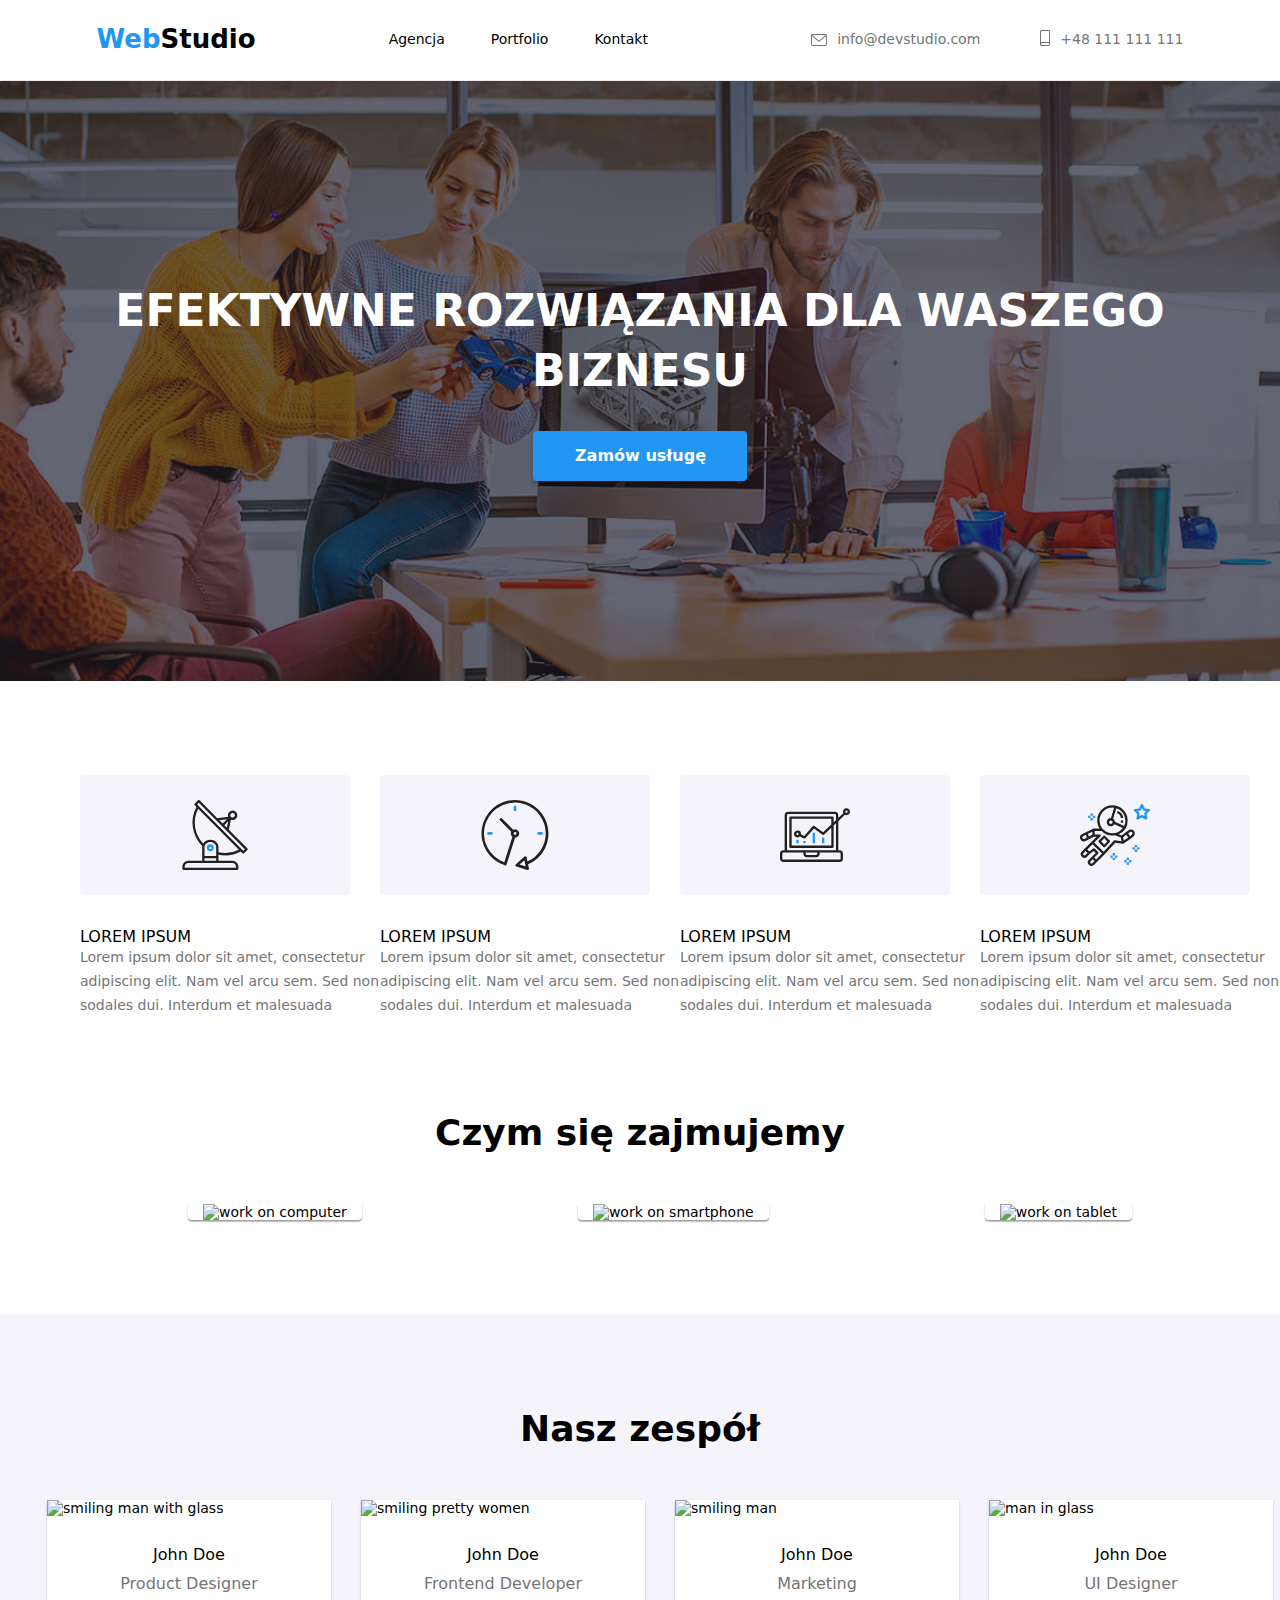
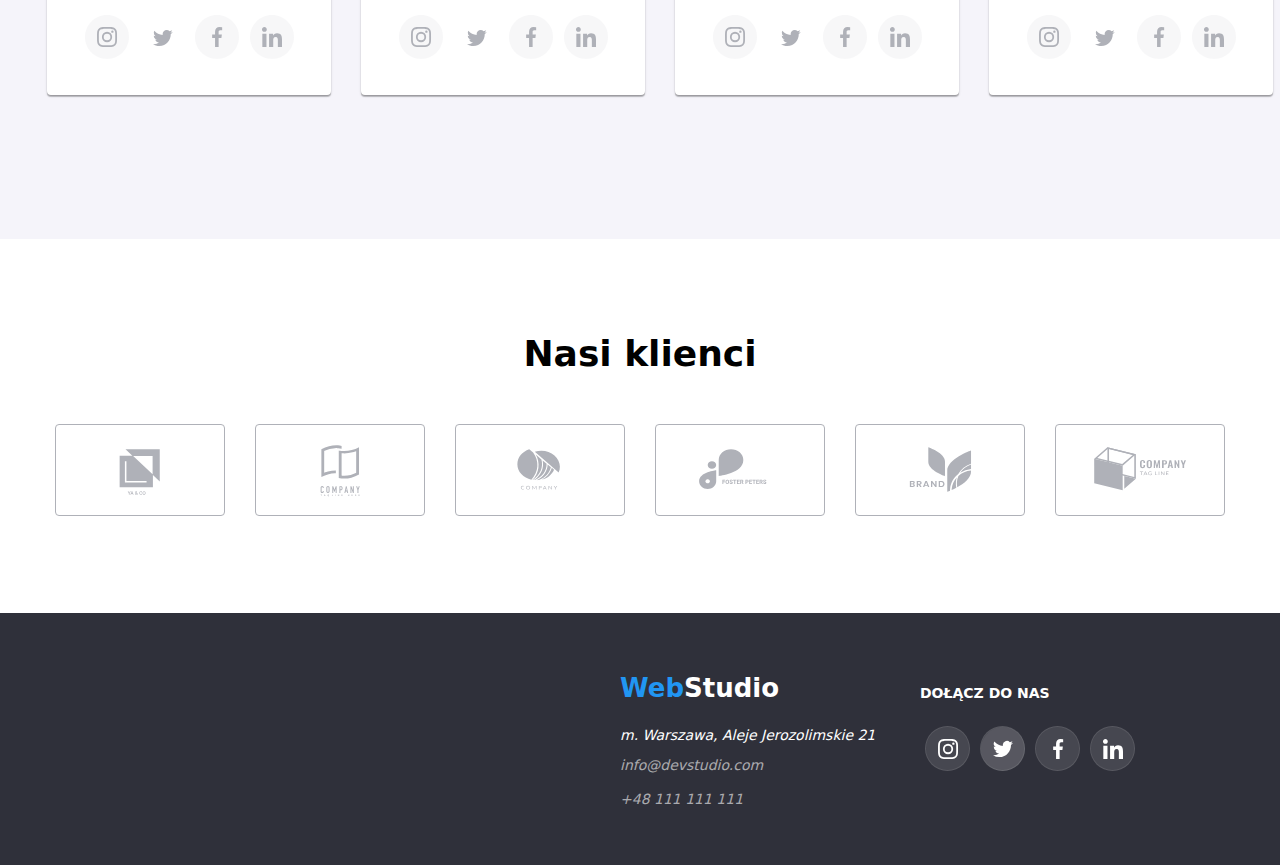
==== commit 9050921c: "social media icons" ====
--- a/index.html
+++ b/index.html
@@ -202,41 +202,50 @@
                   <figcaption class="text-team">
                     <h3 class="name">John Doe</h3>
                     <p class="description">Product Designer</p>
-                    <div class="icons-team">
-                      <a class="icon" href=""
-                        ><svg class="icons-hover" id="icon-ig">
-                          <use
-                            class="color-klasy"
-                            xlink:href="./images/icons.svg#icon-ig"
-                            width="44px"
-                            height="44px"
-                          ></use></svg
-                      ></a>
-                      <a class="icon" href=""
-                        ><svg class="icons-hover" id="icon-twit">
-                          <use
-                            xlink:href="./images/icons.svg#icon-twit"
-                            width="44px"
-                            height="44px"
-                          ></use></svg
-                      ></a>
-                      <a class="icon" href=""
-                        ><svg class="icons-hover" id="icon-fb">
-                          <use
-                            xlink:href="./images/icons.svg#icon-fb"
-                            width="44px"
-                            height="44px"
-                          ></use></svg
-                      ></a>
-                      <a class="icon" href=""
-                        ><svg class="icons-hover" id="icon-linke">
-                          <use
-                            xlink:href="./images/icons.svg#icon-linke"
-                            width="44px"
-                            height="44px"
-                          ></use></svg
-                      ></a>
-                    </div>
+                    <ul class="icons-to-social-media-team">
+                      <li class="social-icon-color-team">
+                        <a href=""
+                          ><svg class="icon-team" id="icon-insta">
+                            <use
+                              xlink:href="./images/icons.svg#icon-insta"
+                              width="44px"
+                              height="44px"
+                            ></use></svg
+                        ></a>
+                      </li>
+                      <li class="social-icon-color-team">
+                        <a href=""
+                          ><svg class="icon-team" id="icon-twitterr">
+                            <use
+                              xlink:href="./images/icons.svg#icon-twitterr"
+                              width="20px"
+                              height="20px"
+                              x="13px"
+                              y="13"
+                            ></use></svg
+                        ></a>
+                      </li>
+                      <li class="social-icon-color-team">
+                        <a href=""
+                          ><svg class="icon-team" id="icon-face">
+                            <use
+                              xlink:href="./images/icons.svg#icon-face"
+                              width="44px"
+                              height="44px"
+                            ></use></svg
+                        ></a>
+                      </li>
+                      <li class="social-icon-color-team">
+                        <a href=""
+                          ><svg class="icon-team" id="icon-linkedi">
+                            <use
+                              xlink:href="./images/icons.svg#icon-linkedi"
+                              width="44px"
+                              height="44px"
+                            ></use></svg
+                        ></a>
+                      </li>
+                    </ul>
                   </figcaption>
                 </figure>
               </article>
@@ -253,40 +262,50 @@
                   <figcaption class="text-team">
                     <h3 class="name">John Doe</h3>
                     <p class="description">Frontend Developer</p>
-                    <div class="icons-team">
-                      <a class="icon" href=""
-                        ><svg class="icons-hover" id="icon-ig">
-                          <use
-                            xlink:href="./images/icons.svg#icon-ig"
-                            width="44px"
-                            height="44px"
-                          ></use></svg
-                      ></a>
-                      <a class="icon" href=""
-                        ><svg class="icons-hover" id="icon-twit">
-                          <use
-                            xlink:href="./images/icons.svg#icon-twit"
-                            width="44px"
-                            height="44px"
-                          ></use></svg
-                      ></a>
-                      <a class="icon" href=""
-                        ><svg class="icons-hover" id="icon-fb">
-                          <use
-                            xlink:href="./images/icons.svg#icon-fb"
-                            width="44px"
-                            height="44px"
-                          ></use></svg
-                      ></a>
-                      <a class="icon" href=""
-                        ><svg class="icons-hover" id="icon-linke">
-                          <use
-                            xlink:href="./images/icons.svg#icon-linke"
-                            width="44px"
-                            height="44px"
-                          ></use></svg
-                      ></a>
-                    </div>
+                    <ul class="icons-to-social-media-team">
+                      <li class="social-icon-color-team">
+                        <a href=""
+                          ><svg class="icon-team" id="icon-insta">
+                            <use
+                              xlink:href="./images/icons.svg#icon-insta"
+                              width="44px"
+                              height="44px"
+                            ></use></svg
+                        ></a>
+                      </li>
+                      <li class="social-icon-color-team">
+                        <a href=""
+                          ><svg class="icon-team" id="icon-twitterr">
+                            <use
+                              xlink:href="./images/icons.svg#icon-twitterr"
+                              width="20px"
+                              height="20px"
+                              x="13px"
+                              y="13"
+                            ></use></svg
+                        ></a>
+                      </li>
+                      <li class="social-icon-color-team">
+                        <a href=""
+                          ><svg class="icon-team" id="icon-face">
+                            <use
+                              xlink:href="./images/icons.svg#icon-face"
+                              width="44px"
+                              height="44px"
+                            ></use></svg
+                        ></a>
+                      </li>
+                      <li class="social-icon-color-team">
+                        <a href=""
+                          ><svg class="icon-team" id="icon-linkedi">
+                            <use
+                              xlink:href="./images/icons.svg#icon-linkedi"
+                              width="44px"
+                              height="44px"
+                            ></use></svg
+                        ></a>
+                      </li>
+                    </ul>
                   </figcaption>
                 </figure>
               </article>
@@ -303,40 +322,50 @@
                   <figcaption class="text-team">
                     <h3 class="name">John Doe</h3>
                     <p class="description">Marketing</p>
-                    <div class="icons-team">
-                      <a class="icon" href=""
-                        ><svg class="icons-hover" id="icon-ig">
-                          <use
-                            xlink:href="./images/icons.svg#icon-ig"
-                            width="44px"
-                            height="44px"
-                          ></use></svg
-                      ></a>
-                      <a class="icon" href=""
-                        ><svg class="icons-hover" id="icon-twit">
-                          <use
-                            xlink:href="./images/icons.svg#icon-twit"
-                            width="44px"
-                            height="44px"
-                          ></use></svg
-                      ></a>
-                      <a class="icon" href=""
-                        ><svg class="icons-hover" id="icon-fb">
-                          <use
-                            xlink:href="./images/icons.svg#icon-fb"
-                            width="44px"
-                            height="44px"
-                          ></use></svg
-                      ></a>
-                      <a class="icon" href=""
-                        ><svg class="icons-hover" id="icon-linke">
-                          <use
-                            xlink:href="./images/icons.svg#icon-linke"
-                            width="44px"
-                            height="44px"
-                          ></use></svg
-                      ></a>
-                    </div>
+                    <ul class="icons-to-social-media-team">
+                      <li class="social-icon-color-team">
+                        <a href=""
+                          ><svg class="icon-team" id="icon-insta">
+                            <use
+                              xlink:href="./images/icons.svg#icon-insta"
+                              width="44px"
+                              height="44px"
+                            ></use></svg
+                        ></a>
+                      </li>
+                      <li class="social-icon-color-team">
+                        <a href=""
+                          ><svg class="icon-team" id="icon-twitterr">
+                            <use
+                              xlink:href="./images/icons.svg#icon-twitterr"
+                              width="20px"
+                              height="20px"
+                              x="13px"
+                              y="13"
+                            ></use></svg
+                        ></a>
+                      </li>
+                      <li class="social-icon-color-team">
+                        <a href=""
+                          ><svg class="icon-team" id="icon-face">
+                            <use
+                              xlink:href="./images/icons.svg#icon-face"
+                              width="44px"
+                              height="44px"
+                            ></use></svg
+                        ></a>
+                      </li>
+                      <li class="social-icon-color-team">
+                        <a href=""
+                          ><svg class="icon-team" id="icon-linkedi">
+                            <use
+                              xlink:href="./images/icons.svg#icon-linkedi"
+                              width="44px"
+                              height="44px"
+                            ></use></svg
+                        ></a>
+                      </li>
+                    </ul>
                   </figcaption>
                 </figure>
               </article>
@@ -353,40 +382,50 @@
                   <figcaption class="text">
                     <h3 class="name">John Doe</h3>
                     <p class="description">UI Designer</p>
-                    <div class="icons-team">
-                      <a class="icon" href=""
-                        ><svg class="icons-hover" id="icon-ig">
-                          <use
-                            xlink:href="./images/icons.svg#icon-ig"
-                            width="44px"
-                            height="44px"
-                          ></use></svg
-                      ></a>
-                      <a class="icon" href=""
-                        ><svg class="icons-hover" id="icon-twit">
-                          <use
-                            xlink:href="./images/icons.svg#icon-twit"
-                            width="44px"
-                            height="44px"
-                          ></use></svg
-                      ></a>
-                      <a class="icon" href=""
-                        ><svg class="icons-hover" id="icon-fb">
-                          <use
-                            xlink:href="./images/icons.svg#icon-fb"
-                            width="44px"
-                            height="44px"
-                          ></use></svg
-                      ></a>
-                      <a class="icon" href=""
-                        ><svg class="icons-hover" id="icon-linke">
-                          <use
-                            xlink:href="./images/icons.svg#icon-linke"
-                            width="44px"
-                            height="44px"
-                          ></use></svg
-                      ></a>
-                    </div>
+                    <ul class="icons-to-social-media-team">
+                      <li class="social-icon-color-team">
+                        <a href=""
+                          ><svg class="icon-team" id="icon-insta">
+                            <use
+                              xlink:href="./images/icons.svg#icon-insta"
+                              width="44px"
+                              height="44px"
+                            ></use></svg
+                        ></a>
+                      </li>
+                      <li class="social-icon-color-team">
+                        <a href=""
+                          ><svg class="icon-team" id="icon-twitterr">
+                            <use
+                              xlink:href="./images/icons.svg#icon-twitterr"
+                              width="20px"
+                              height="20px"
+                              x="13px"
+                              y="13"
+                            ></use></svg
+                        ></a>
+                      </li>
+                      <li class="social-icon-color-team">
+                        <a href=""
+                          ><svg class="icon-team" id="icon-face">
+                            <use
+                              xlink:href="./images/icons.svg#icon-face"
+                              width="44px"
+                              height="44px"
+                            ></use></svg
+                        ></a>
+                      </li>
+                      <li class="social-icon-color-team">
+                        <a href=""
+                          ><svg class="icon-team" id="icon-linkedi">
+                            <use
+                              xlink:href="./images/icons.svg#icon-linkedi"
+                              width="44px"
+                              height="44px"
+                            ></use></svg
+                        ></a>
+                      </li>
+                    </ul>
                   </figcaption>
                 </figure>
               </article>
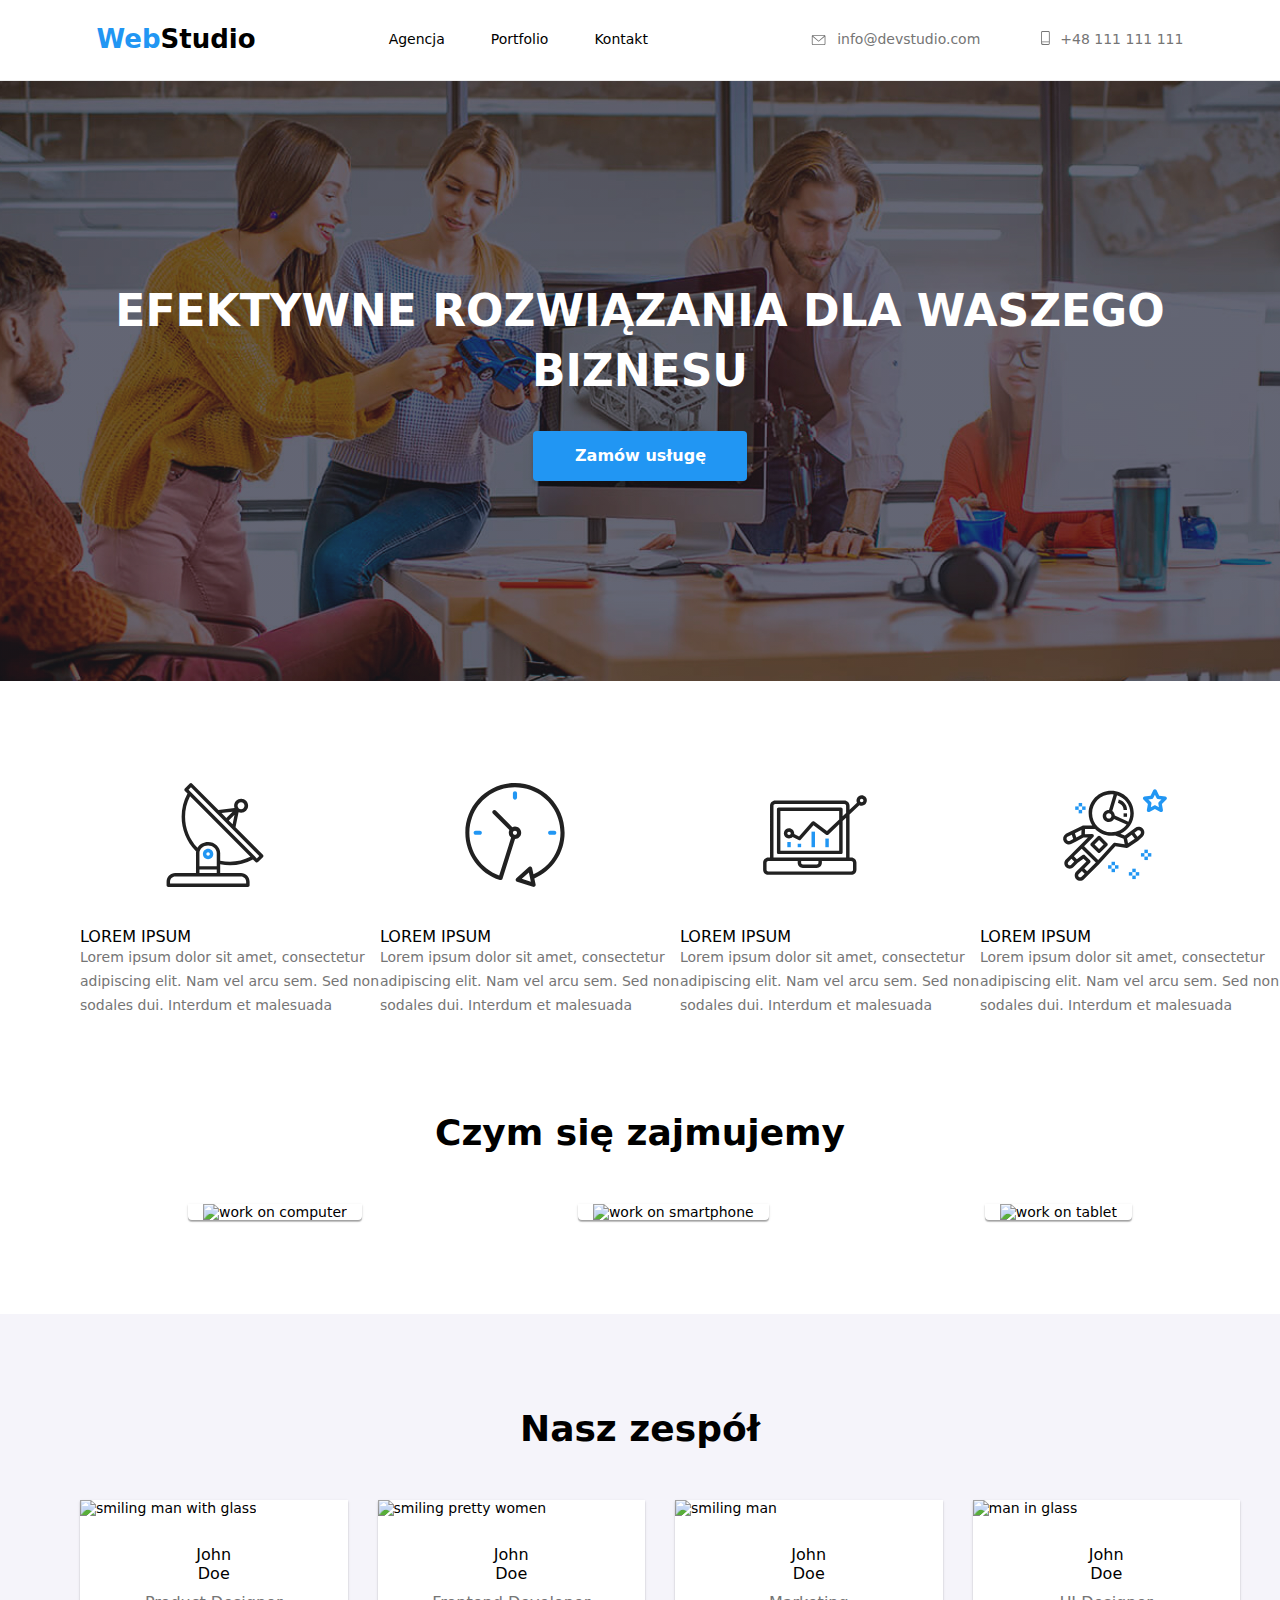
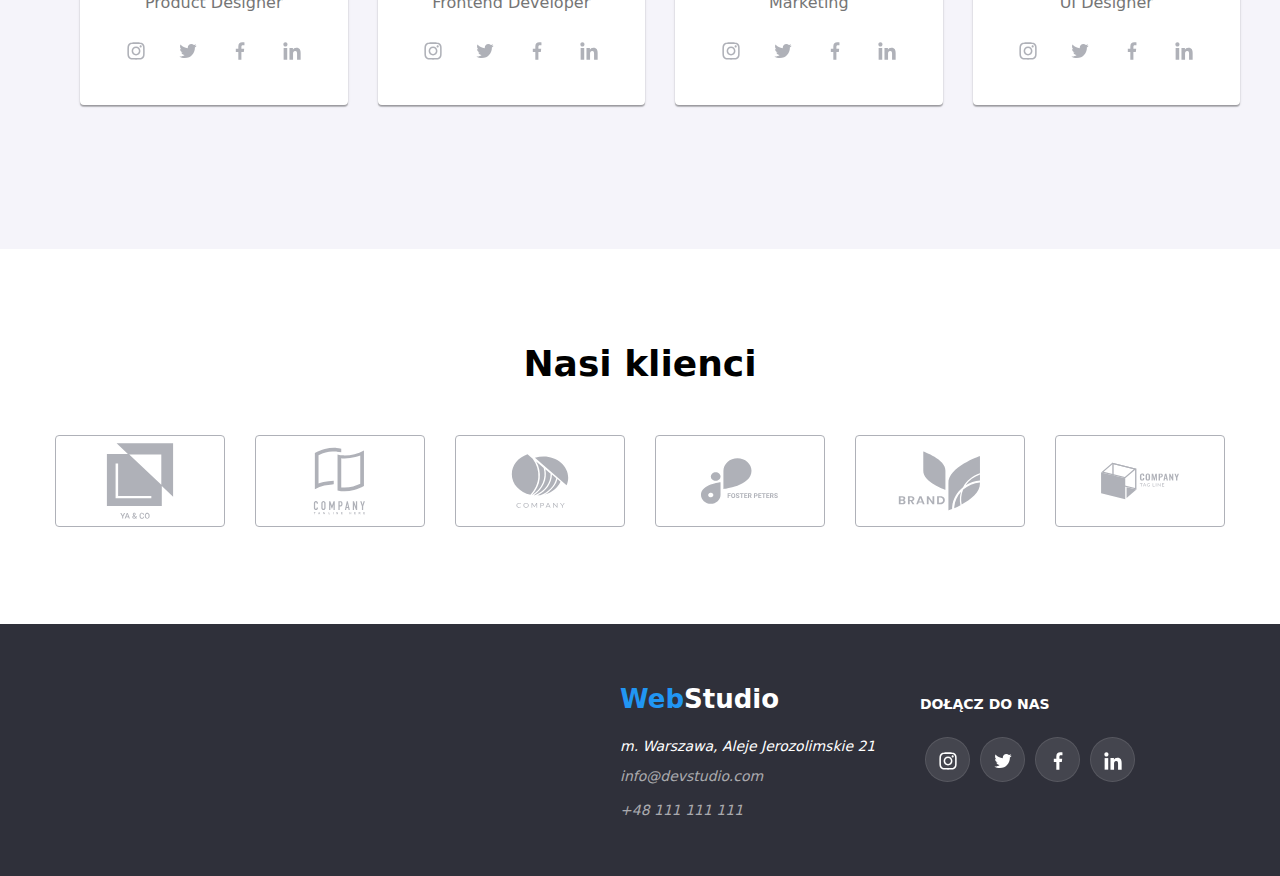
==== commit 84434efa: "fixed icons" ====
--- a/index.html
+++ b/index.html
@@ -76,9 +76,9 @@
           <ul class="container-items-lorem">
             <li>
               <article>
-                <svg id="icon-antenna">
-                  <use
-                    xlink:href="./images/icons.svg#icon-antenna"
+                <svg id="icon-antenna-1">
+                  <use
+                    xlink:href="./images/icons.svg#icon-antenna-1"
                     width="270px"
                     height="120px"
                   ></use>
@@ -92,9 +92,9 @@
             </li>
             <li>
               <article>
-                <svg id="clock">
-                  <use
-                    xlink:href="./images/icons.svg#icon-clock"
+                <svg id="clock-1">
+                  <use
+                    xlink:href="./images/icons.svg#icon-clock-1"
                     width="270px"
                     height="120px"
                   ></use>
@@ -108,9 +108,9 @@
             </li>
             <li>
               <article>
-                <svg id="diagram">
-                  <use
-                    xlink:href="./images/icons.svg#icon-diagram"
+                <svg id="diagram-1">
+                  <use
+                    xlink:href="./images/icons.svg#icon-diagram-1"
                     width="270px"
                     height="120px"
                   ></use>
@@ -124,9 +124,9 @@
             </li>
             <li>
               <article>
-                <svg id="astronaut">
-                  <use
-                    xlink:href="./images/icons.svg#icon-astronaut"
+                <svg id="astronaut-1">
+                  <use
+                    xlink:href="./images/icons.svg#icon-astronaut-1"
                     width="270px"
                     height="120px"
                   ></use>
@@ -203,45 +203,51 @@
                     <h3 class="name">John Doe</h3>
                     <p class="description">Product Designer</p>
                     <ul class="icons-to-social-media-team">
-                      <li class="social-icon-color-team">
-                        <a href=""
-                          ><svg class="icon-team" id="icon-insta">
-                            <use
-                              xlink:href="./images/icons.svg#icon-insta"
-                              width="44px"
-                              height="44px"
-                            ></use></svg
-                        ></a>
-                      </li>
-                      <li class="social-icon-color-team">
-                        <a href=""
-                          ><svg class="icon-team" id="icon-twitterr">
-                            <use
-                              xlink:href="./images/icons.svg#icon-twitterr"
-                              width="20px"
-                              height="20px"
-                              x="13px"
-                              y="13"
-                            ></use></svg
-                        ></a>
-                      </li>
-                      <li class="social-icon-color-team">
-                        <a href=""
-                          ><svg class="icon-team" id="icon-face">
-                            <use
-                              xlink:href="./images/icons.svg#icon-face"
-                              width="44px"
-                              height="44px"
-                            ></use></svg
-                        ></a>
-                      </li>
-                      <li class="social-icon-color-team">
-                        <a href=""
-                          ><svg class="icon-team" id="icon-linkedi">
-                            <use
-                              xlink:href="./images/icons.svg#icon-linkedi"
-                              width="44px"
-                              height="44px"
+                      <li>
+                        <a href=""
+                          ><svg class="icon-team" id="icon-instagram">
+                            <use
+                              xlink:href="./images/icons.svg#icon-instagram"
+                              width="20px"
+                              height="20px"
+                              x="12px"
+                              y="13px"
+                            ></use></svg
+                        ></a>
+                      </li>
+                      <li>
+                        <a href=""
+                          ><svg class="icon-team" id="icon-twitter">
+                            <use
+                              xlink:href="./images/icons.svg#icon-twitter"
+                              width="20px"
+                              height="20px"
+                              x="12px"
+                              y="13px"
+                            ></use></svg
+                        ></a>
+                      </li>
+                      <li>
+                        <a href=""
+                          ><svg class="icon-team" id="icon-facebook">
+                            <use
+                              xlink:href="./images/icons.svg#icon-facebook"
+                              width="20px"
+                              height="20px"
+                              x="12px"
+                              y="13px"
+                            ></use></svg
+                        ></a>
+                      </li>
+                      <li>
+                        <a href=""
+                          ><svg class="icon-team" id="icon-linkedin">
+                            <use
+                              xlink:href="./images/icons.svg#icon-linkedin"
+                              width="20px"
+                              height="20px"
+                              x="12px"
+                              y="13px"
                             ></use></svg
                         ></a>
                       </li>
@@ -263,45 +269,51 @@
                     <h3 class="name">John Doe</h3>
                     <p class="description">Frontend Developer</p>
                     <ul class="icons-to-social-media-team">
-                      <li class="social-icon-color-team">
-                        <a href=""
-                          ><svg class="icon-team" id="icon-insta">
-                            <use
-                              xlink:href="./images/icons.svg#icon-insta"
-                              width="44px"
-                              height="44px"
-                            ></use></svg
-                        ></a>
-                      </li>
-                      <li class="social-icon-color-team">
-                        <a href=""
-                          ><svg class="icon-team" id="icon-twitterr">
-                            <use
-                              xlink:href="./images/icons.svg#icon-twitterr"
-                              width="20px"
-                              height="20px"
-                              x="13px"
-                              y="13"
-                            ></use></svg
-                        ></a>
-                      </li>
-                      <li class="social-icon-color-team">
-                        <a href=""
-                          ><svg class="icon-team" id="icon-face">
-                            <use
-                              xlink:href="./images/icons.svg#icon-face"
-                              width="44px"
-                              height="44px"
-                            ></use></svg
-                        ></a>
-                      </li>
-                      <li class="social-icon-color-team">
-                        <a href=""
-                          ><svg class="icon-team" id="icon-linkedi">
-                            <use
-                              xlink:href="./images/icons.svg#icon-linkedi"
-                              width="44px"
-                              height="44px"
+                      <li>
+                        <a href=""
+                          ><svg class="icon-team" id="icon-instagram">
+                            <use
+                              xlink:href="./images/icons.svg#icon-instagram"
+                              width="20px"
+                              height="20px"
+                              x="12px"
+                              y="13px"
+                            ></use></svg
+                        ></a>
+                      </li>
+                      <li>
+                        <a href=""
+                          ><svg class="icon-team" id="icon-twitter">
+                            <use
+                              xlink:href="./images/icons.svg#icon-twitter"
+                              width="20px"
+                              height="20px"
+                              x="12px"
+                              y="13px"
+                            ></use></svg
+                        ></a>
+                      </li>
+                      <li>
+                        <a href=""
+                          ><svg class="icon-team" id="icon-facebook">
+                            <use
+                              xlink:href="./images/icons.svg#icon-facebook"
+                              width="20px"
+                              height="20px"
+                              x="12px"
+                              y="13px"
+                            ></use></svg
+                        ></a>
+                      </li>
+                      <li>
+                        <a href=""
+                          ><svg class="icon-team" id="icon-linkedin">
+                            <use
+                              xlink:href="./images/icons.svg#icon-linkedin"
+                              width="20px"
+                              height="20px"
+                              x="12px"
+                              y="13px"
                             ></use></svg
                         ></a>
                       </li>
@@ -323,45 +335,51 @@
                     <h3 class="name">John Doe</h3>
                     <p class="description">Marketing</p>
                     <ul class="icons-to-social-media-team">
-                      <li class="social-icon-color-team">
-                        <a href=""
-                          ><svg class="icon-team" id="icon-insta">
-                            <use
-                              xlink:href="./images/icons.svg#icon-insta"
-                              width="44px"
-                              height="44px"
-                            ></use></svg
-                        ></a>
-                      </li>
-                      <li class="social-icon-color-team">
-                        <a href=""
-                          ><svg class="icon-team" id="icon-twitterr">
-                            <use
-                              xlink:href="./images/icons.svg#icon-twitterr"
-                              width="20px"
-                              height="20px"
-                              x="13px"
-                              y="13"
-                            ></use></svg
-                        ></a>
-                      </li>
-                      <li class="social-icon-color-team">
-                        <a href=""
-                          ><svg class="icon-team" id="icon-face">
-                            <use
-                              xlink:href="./images/icons.svg#icon-face"
-                              width="44px"
-                              height="44px"
-                            ></use></svg
-                        ></a>
-                      </li>
-                      <li class="social-icon-color-team">
-                        <a href=""
-                          ><svg class="icon-team" id="icon-linkedi">
-                            <use
-                              xlink:href="./images/icons.svg#icon-linkedi"
-                              width="44px"
-                              height="44px"
+                      <li>
+                        <a href=""
+                          ><svg class="icon-team" id="icon-instagram">
+                            <use
+                              xlink:href="./images/icons.svg#icon-instagram"
+                              width="20px"
+                              height="20px"
+                              x="12px"
+                              y="13px"
+                            ></use></svg
+                        ></a>
+                      </li>
+                      <li>
+                        <a href=""
+                          ><svg class="icon-team" id="icon-twitter">
+                            <use
+                              xlink:href="./images/icons.svg#icon-twitter"
+                              width="20px"
+                              height="20px"
+                              x="12px"
+                              y="13px"
+                            ></use></svg
+                        ></a>
+                      </li>
+                      <li>
+                        <a href=""
+                          ><svg class="icon-team" id="icon-facebook">
+                            <use
+                              xlink:href="./images/icons.svg#icon-facebook"
+                              width="20px"
+                              height="20px"
+                              x="12px"
+                              y="13px"
+                            ></use></svg
+                        ></a>
+                      </li>
+                      <li>
+                        <a href=""
+                          ><svg class="icon-team" id="icon-linkedin">
+                            <use
+                              xlink:href="./images/icons.svg#icon-linkedin"
+                              width="20px"
+                              height="20px"
+                              x="12px"
+                              y="13px"
                             ></use></svg
                         ></a>
                       </li>
@@ -383,45 +401,51 @@
                     <h3 class="name">John Doe</h3>
                     <p class="description">UI Designer</p>
                     <ul class="icons-to-social-media-team">
-                      <li class="social-icon-color-team">
-                        <a href=""
-                          ><svg class="icon-team" id="icon-insta">
-                            <use
-                              xlink:href="./images/icons.svg#icon-insta"
-                              width="44px"
-                              height="44px"
-                            ></use></svg
-                        ></a>
-                      </li>
-                      <li class="social-icon-color-team">
-                        <a href=""
-                          ><svg class="icon-team" id="icon-twitterr">
-                            <use
-                              xlink:href="./images/icons.svg#icon-twitterr"
-                              width="20px"
-                              height="20px"
-                              x="13px"
-                              y="13"
-                            ></use></svg
-                        ></a>
-                      </li>
-                      <li class="social-icon-color-team">
-                        <a href=""
-                          ><svg class="icon-team" id="icon-face">
-                            <use
-                              xlink:href="./images/icons.svg#icon-face"
-                              width="44px"
-                              height="44px"
-                            ></use></svg
-                        ></a>
-                      </li>
-                      <li class="social-icon-color-team">
-                        <a href=""
-                          ><svg class="icon-team" id="icon-linkedi">
-                            <use
-                              xlink:href="./images/icons.svg#icon-linkedi"
-                              width="44px"
-                              height="44px"
+                      <li>
+                        <a href=""
+                          ><svg class="icon-team" id="icon-instagram">
+                            <use
+                              xlink:href="./images/icons.svg#icon-instagram"
+                              width="20px"
+                              height="20px"
+                              x="12px"
+                              y="13px"
+                            ></use></svg
+                        ></a>
+                      </li>
+                      <li>
+                        <a href=""
+                          ><svg class="icon-team" id="icon-twitter">
+                            <use
+                              xlink:href="./images/icons.svg#icon-twitter"
+                              width="20px"
+                              height="20px"
+                              x="12px"
+                              y="13px"
+                            ></use></svg
+                        ></a>
+                      </li>
+                      <li>
+                        <a href=""
+                          ><svg class="icon-team" id="icon-facebook">
+                            <use
+                              xlink:href="./images/icons.svg#icon-facebook"
+                              width="20px"
+                              height="20px"
+                              x="12px"
+                              y="13px"
+                            ></use></svg
+                        ></a>
+                      </li>
+                      <li>
+                        <a href=""
+                          ><svg class="icon-team" id="icon-linkedin">
+                            <use
+                              xlink:href="./images/icons.svg#icon-linkedin"
+                              width="20px"
+                              height="20px"
+                              x="12px"
+                              y="13px"
                             ></use></svg
                         ></a>
                       </li>
@@ -439,39 +463,51 @@
           <ul class="our-clients">
             <li>
               <a href=""
-                ><svg class="client" id="icon-Logo1">
-                  <use xlink:href="./images/icons.svg#icon-Logo1"></use></svg
+                ><svg class="client" id="icon-company-1">
+                  <use
+                    xlink:href="./images/icons.svg#icon-company-1"
+                  ></use></svg
               ></a>
             </li>
 
             <li>
               <a href=""
-                ><svg class="client" id="icon-Logo2">
-                  <use xlink:href="./images/icons.svg#icon-Logo2"></use></svg
-              ></a>
-            </li>
-            <li>
-              <a href=""
-                ><svg class="client" id="icon-Logo3">
-                  <use xlink:href="./images/icons.svg#icon-Logo3"></use></svg
-              ></a>
-            </li>
-            <li>
-              <a href=""
-                ><svg class="client" id="icon-Logo4">
-                  <use xlink:href="./images/icons.svg#icon-Logo4"></use></svg
-              ></a>
-            </li>
-            <li>
-              <a href=""
-                ><svg class="client" id="icon-Logo5">
-                  <use xlink:href="./images/icons.svg#icon-Logo5"></use></svg
-              ></a>
-            </li>
-            <li>
-              <a href=""
-                ><svg class="client" id="icon-Logo6">
-                  <use xlink:href="./images/icons.svg#icon-Logo6"></use></svg
+                ><svg class="client" id="icon-company-2">
+                  <use
+                    xlink:href="./images/icons.svg#icon-company-2"
+                  ></use></svg
+              ></a>
+            </li>
+            <li>
+              <a href=""
+                ><svg class="client" id="icon-company-3">
+                  <use
+                    xlink:href="./images/icons.svg#icon-company-3"
+                  ></use></svg
+              ></a>
+            </li>
+            <li>
+              <a href=""
+                ><svg class="client" id="icon-company-4">
+                  <use
+                    xlink:href="./images/icons.svg#icon-company-4"
+                  ></use></svg
+              ></a>
+            </li>
+            <li>
+              <a href=""
+                ><svg class="client" id="icon-company-5">
+                  <use
+                    xlink:href="./images/icons.svg#icon-company-5"
+                  ></use></svg
+              ></a>
+            </li>
+            <li>
+              <a href=""
+                ><svg class="client" id="icon-company-6">
+                  <use
+                    xlink:href="./images/icons.svg#icon-company-6"
+                  ></use></svg
               ></a>
             </li>
           </ul>
@@ -510,8 +546,10 @@
               ><svg class="footer-icon" id="icon-instagram">
                 <use
                   xlink:href="./images/icons.svg#icon-instagram"
-                  width="44px"
-                  height="44px"
+                  width="20px"
+                  height="20px"
+                  x="12px"
+                  y="13px"
                 ></use></svg
             ></a>
           </li>
@@ -520,8 +558,10 @@
               ><svg class="footer-icon" id="icon-twitter">
                 <use
                   xlink:href="./images/icons.svg#icon-twitter"
-                  width="44px"
-                  height="44px"
+                  width="20px"
+                  height="20px"
+                  x="12px"
+                  y="13px"
                 ></use></svg
             ></a>
           </li>
@@ -530,8 +570,10 @@
               ><svg class="footer-icon" id="icon-facebook">
                 <use
                   xlink:href="./images/icons.svg#icon-facebook"
-                  width="44px"
-                  height="44px"
+                  width="20px"
+                  height="20px"
+                  x="12px"
+                  y="13px"
                 ></use></svg
             ></a>
           </li>
@@ -540,8 +582,10 @@
               ><svg class="footer-icon" id="icon-linkedin">
                 <use
                   xlink:href="./images/icons.svg#icon-linkedin"
-                  width="44px"
-                  height="44px"
+                  width="20px"
+                  height="20px"
+                  x="12px"
+                  y="13px"
                 ></use></svg
             ></a>
           </li>
